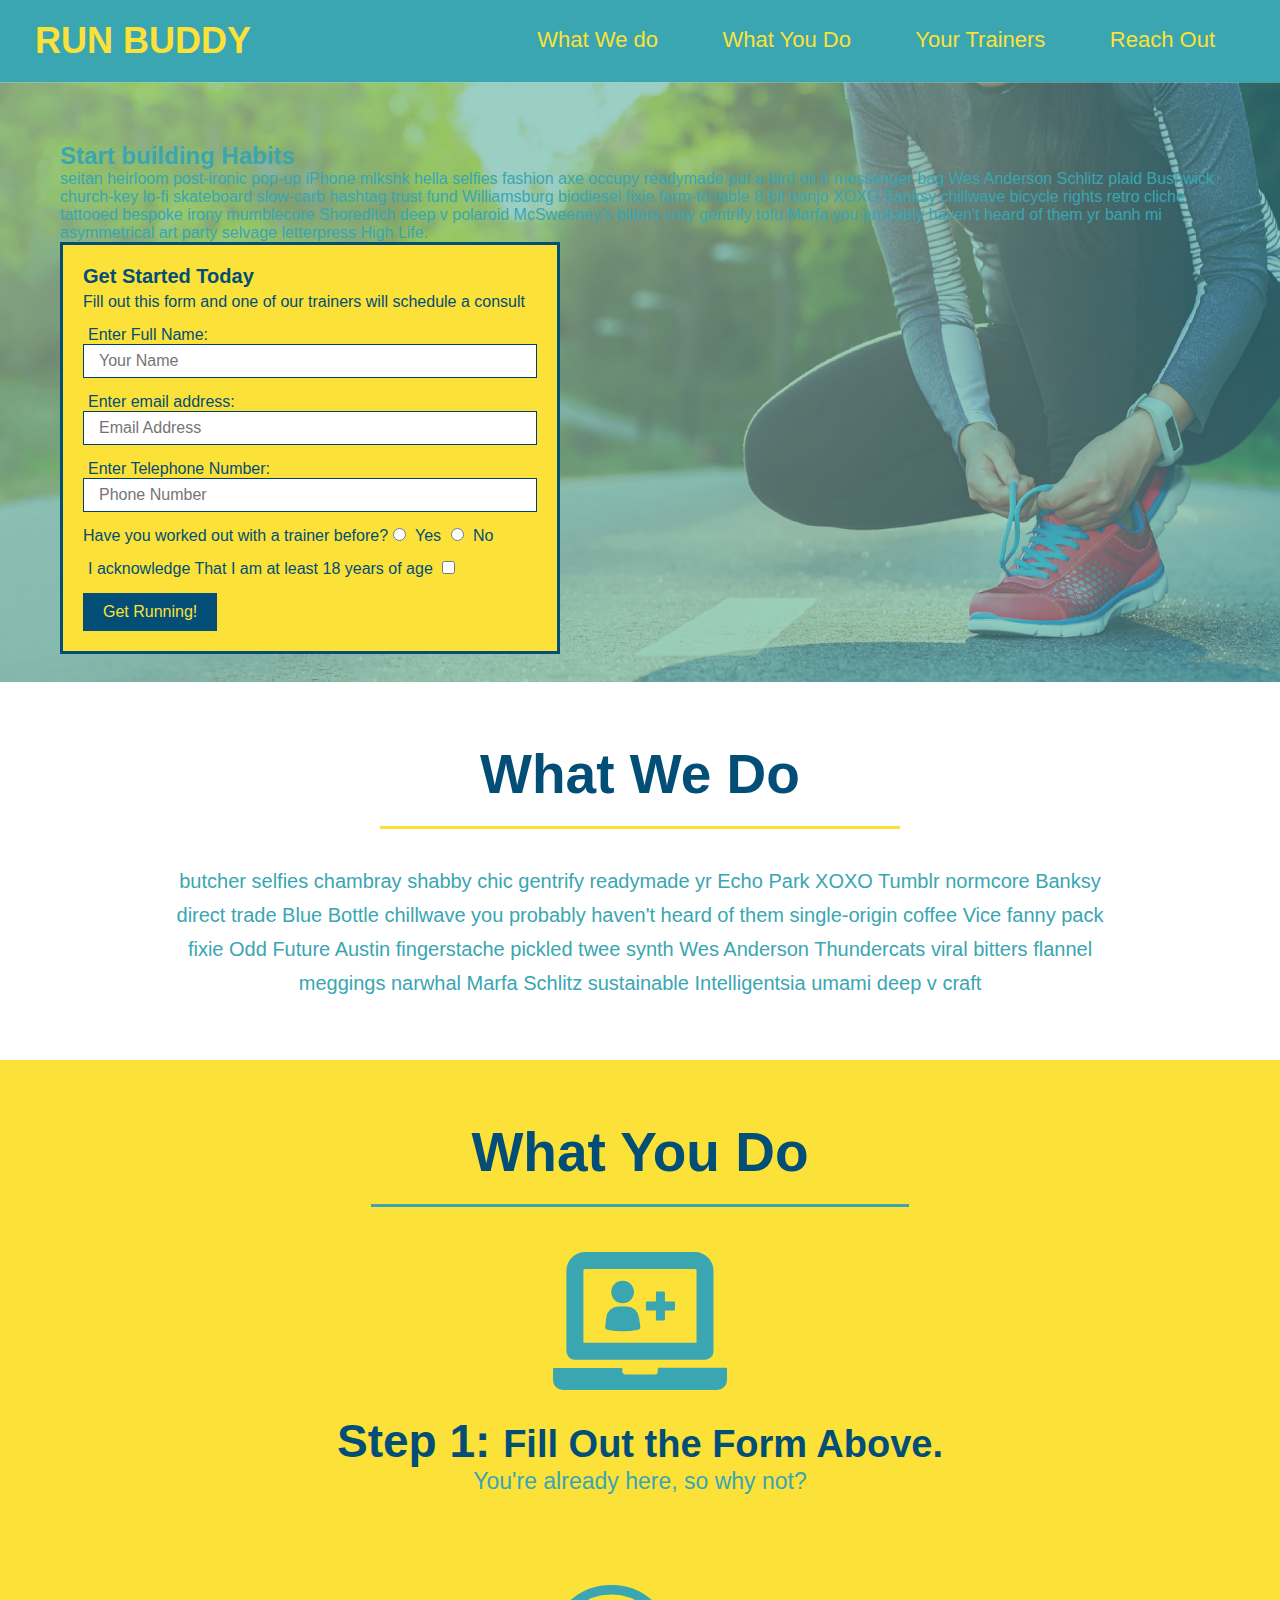
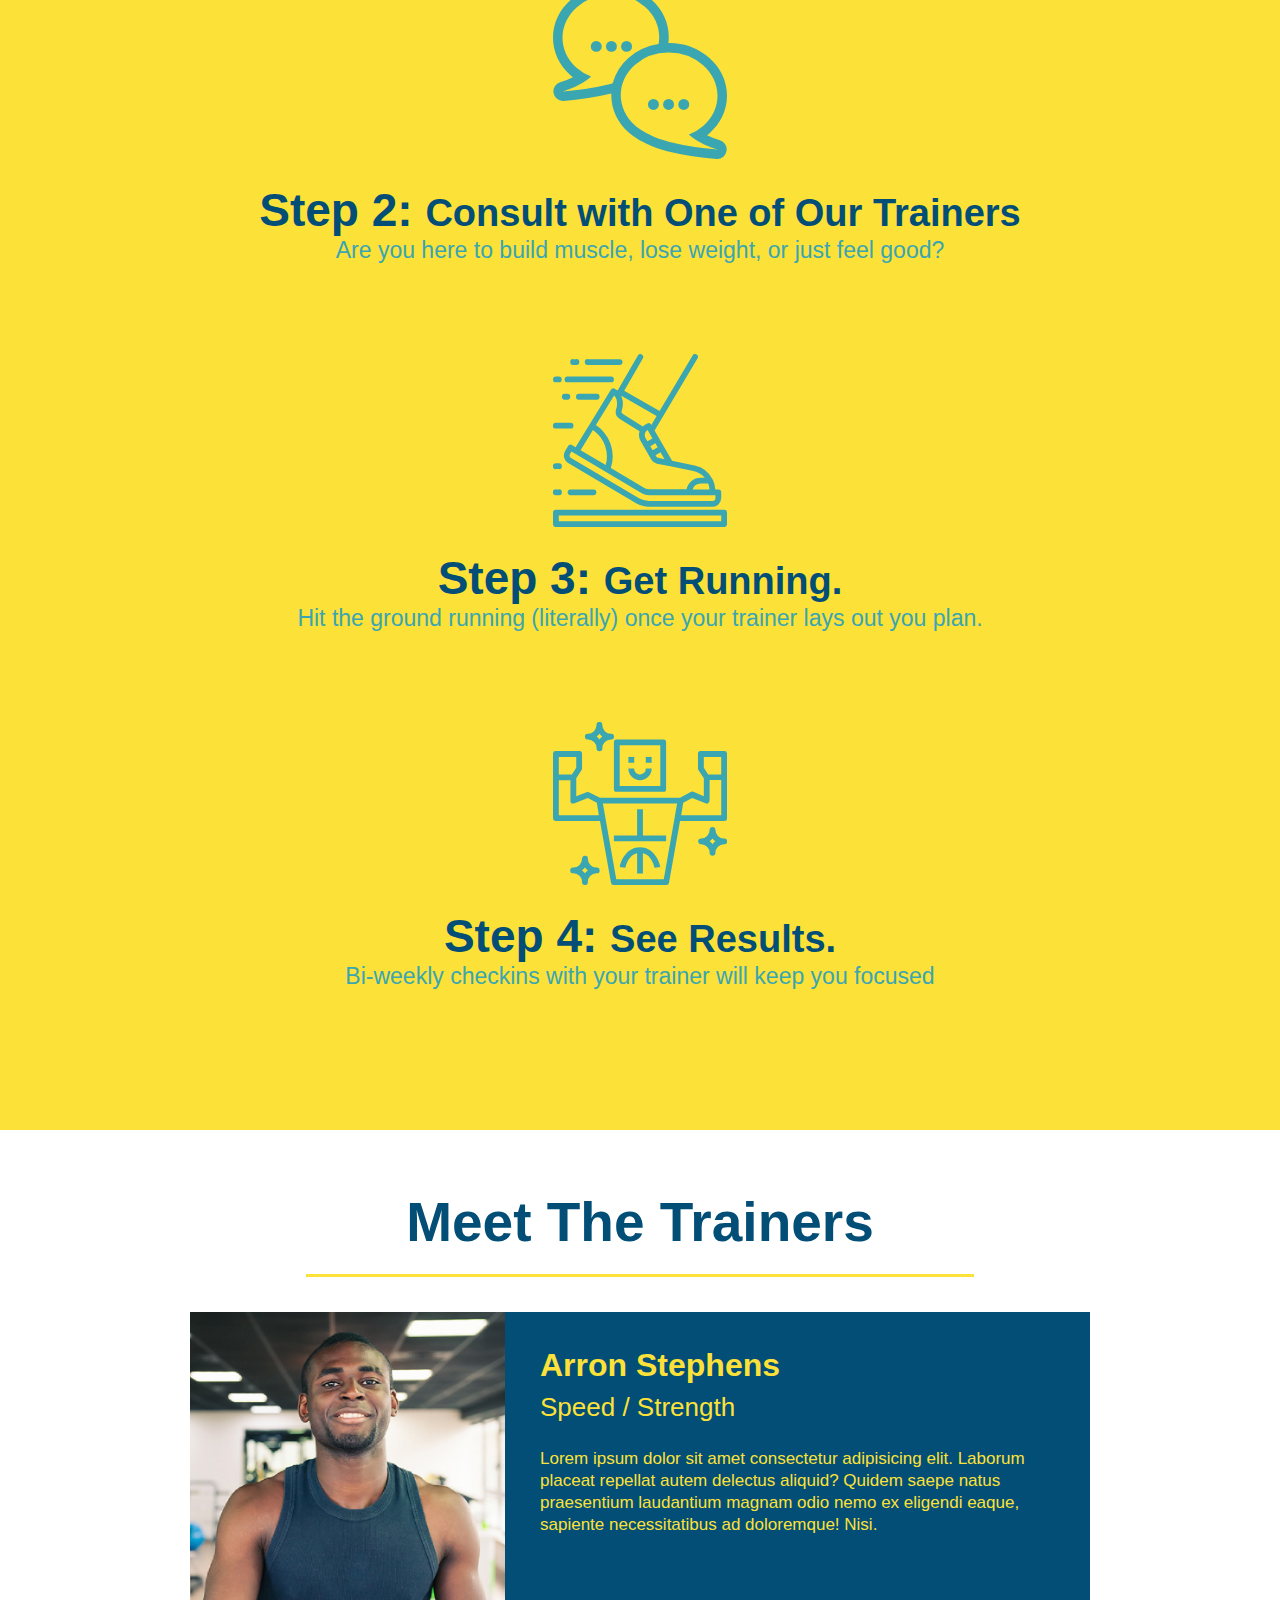
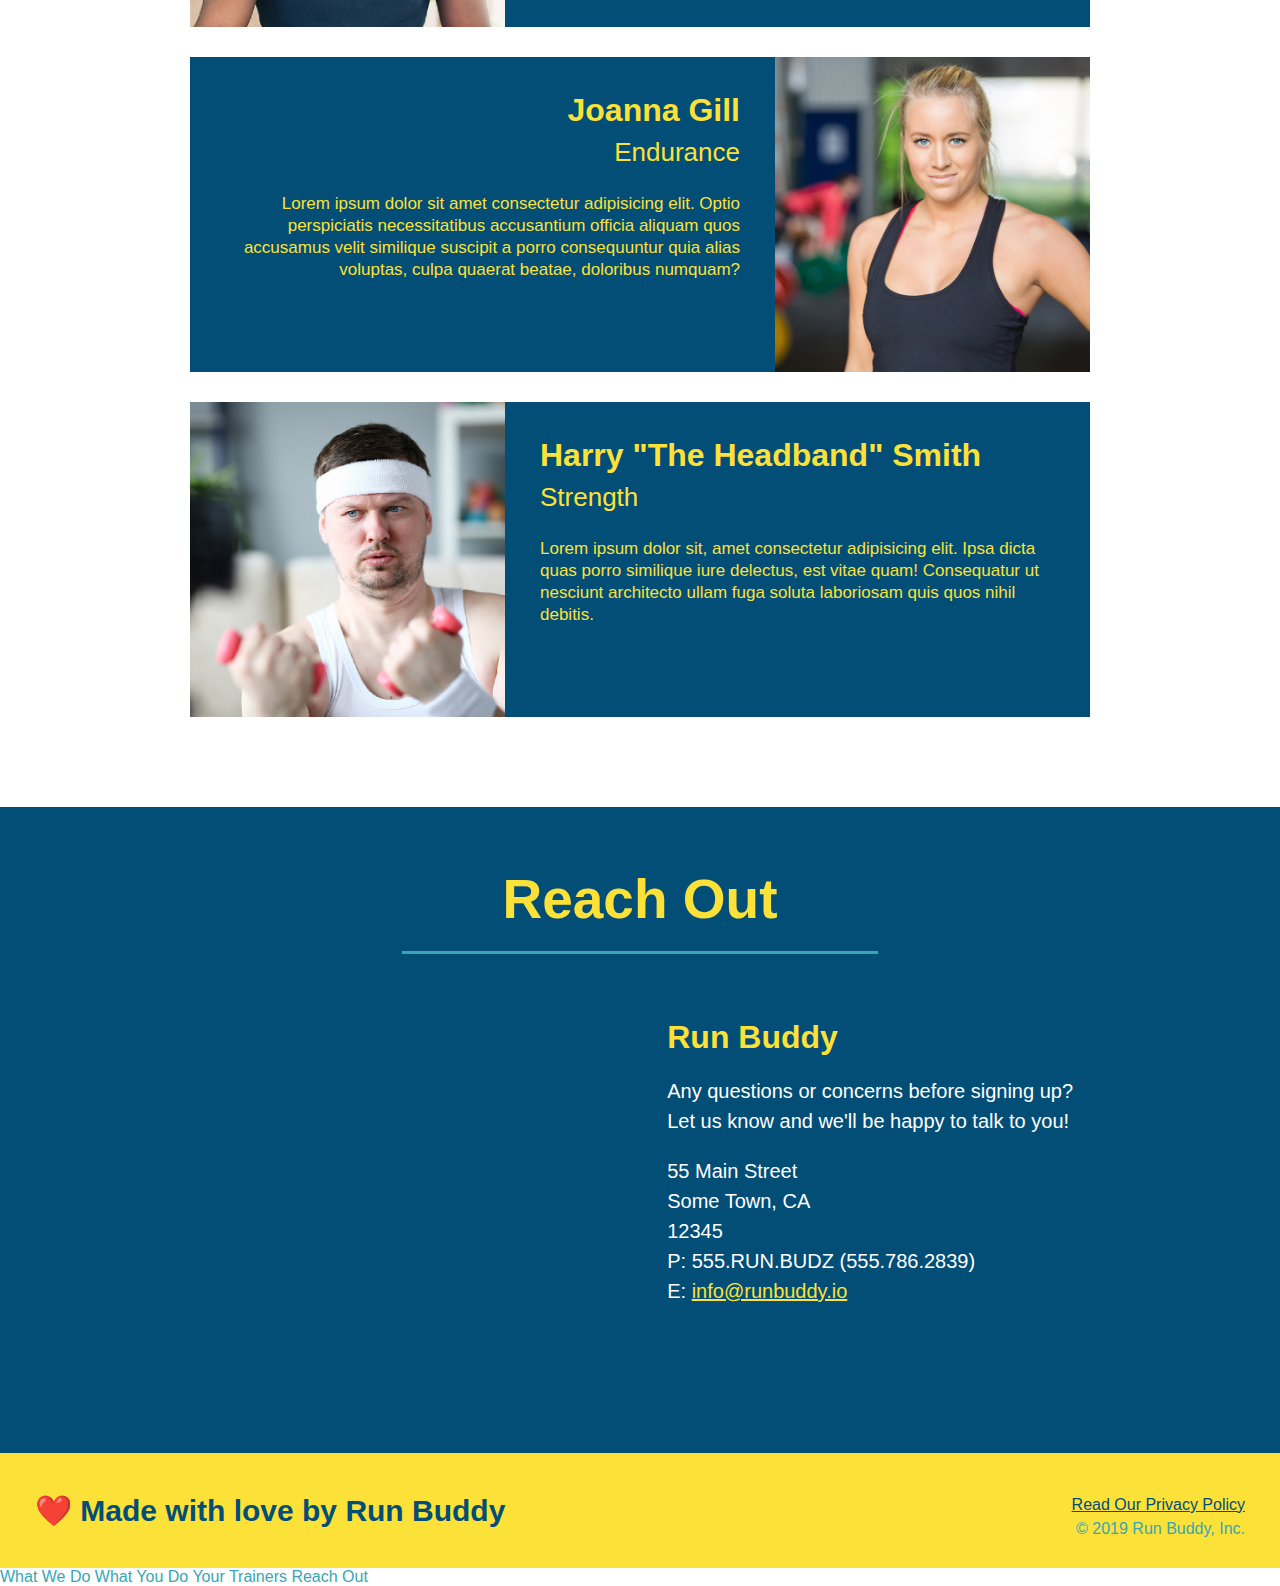
==== index.html @ e0553938 "un-commented html" ====
<!DOCTYPE html>
<html lang="en">

<head>
    <meta charset="UTF-8">
    <meta http-equiv="X-UA-Compatible" content="IE=edge">
    <meta name="viewport" content="width=device-width, initial-scale=1.0">
    <title>Run- Buddy</title>
    <link rel="stylesheet" href="assets/css/style.css">
</head>

<body>
    <!-- Navigation -->
    <header>
        <h1>
            <a href="/">RUN BUDDY</a>
        </h1>
        <nav>
            <ul>
                <li>
                    <a href="#what-we-do">What We do</a>
                </li>
                <li>
                    <a href="#what-you-do">What You Do</a>
                </li>
                <li>
                    <a href="#your-trainers">Your Trainers</a>
                </li>
                <li>
                    <a href="#reach-out">Reach Out</a>
                </li>
            </ul>
        </nav>
    </header>

    <!-- hero/jumbotron -->
    <section class="hero">
        <div class="hero-cta">
            <h2>Start building Habits</h2>
            <p>seitan heirloom post-ironic pop-up iPhone mlkshk hella selfies fashion axe occupy readymade put a bird on
                it messenger bag Wes Anderson Schlitz plaid Bushwick church-key lo-fi skateboard slow-carb hashtag trust
                fund Williamsburg biodiesel fixie farm-to-table 8-bit banjo XOXO Banksy chillwave bicycle rights retro
                cliche tattooed bespoke irony mumblecore Shoreditch deep v polaroid McSweeney's bitters cray gentrify
                tofu Marfa you probably haven't heard of them yr banh mi asymmetrical art party selvage letterpress High
                Life.</p>
        </div>
        <div class="hero-form">
            <h3>Get Started Today</h3>
            <p>Fill out this form and one of our trainers will schedule a consult</p>
            <form>
                <label for="name">Enter Full Name:</label>
                <input type="text" placeholder="Your Name" name="name" id="name" class="form-input" />
                <label for="email">Enter email address:</label>
                <input type="email" placeholder="Email Address" name="email" id="email" class="form-input" />
                <label for="phone">Enter Telephone Number:</label>
                <input type="tel" placeholder="Phone Number" name="phone" id="phone" class="form-input" />
                <p>
                    Have you worked out with a trainer before?
                    <input type="radio" name="trainer-confirm" id="trainer-yes" />
                    <label for="trainer-yes">Yes</label>
                    <input type="radio" name="trainer-confirm" id="trainer-no" />
                    <label for="trainer-no">No</label>
                </p>
                <p>
                    <label for="checkbox">
                        I acknowledge That I am at least 18 years of age
                    </label>
                    <input type="checkbox" name="age-confirm" id="checkbox">
                </p>
                <button type="submit">
                    Get Running!
                </button>
            </form>
        </div>
    </section>

    <!-- "what we do" section -->
    <section id="what-we-do" class="intro">
        <h2 class="section-title primary-border">What We Do</h2>
        <p>
            butcher selfies chambray shabby chic gentrify readymade yr Echo Park XOXO Tumblr normcore Banksy direct
            trade Blue Bottle chillwave you probably haven't heard of them single-origin coffee Vice fanny pack fixie
            Odd Future Austin fingerstache pickled twee synth Wes Anderson Thundercats viral bitters flannel meggings
            narwhal Marfa Schlitz sustainable Intelligentsia umami deep v craft
        </p>
    </section>

    <!-- "what you do" section -->
    <section id="what-you-do" class="steps">
        <h2 class="section-title secondary-border">What You Do</h2>

        <div>
            <img src="./assets/images/step-1.svg" alt="">
            <h3>Step 1: <span>Fill Out the Form Above.</span></h3>
            <p>You're already here, so why not?</p>
        </div>

        <div>
            <img src="./assets/images/step-2.svg" alt="">
            <h3>Step 2: <span>Consult with One of Our Trainers</span></h3>
            <p>Are you here to build muscle, lose weight, or just feel good?</p>
        </div>

        <div>
            <img src="./assets/images/step-3.svg" alt="">
            <h3>Step 3: <span>Get Running.</span></h3>
            <p>Hit the ground running (literally) once your trainer lays out you plan.</p>
        </div>

        <div>
            <img src="./assets/images/step-4.svg" alt="">
            <h3>Step 4: <span>See Results.</span></h3>
            <p>Bi-weekly checkins with your trainer will keep you focused</p>
        </div>
    </section>

    <!-- "meet the trainers" section -->
    <section id="your-trainers" class="trainers">
        <h2 class="section-title primary-border">Meet The Trainers</h2>
        <article class="trainer">
            <img src="./assets/images/trainer-1.jpg" alt="Arron Stephens in his workout clothes, ready to pump iron">
            <div class="trainer-bio text-left">
                <h3>Arron Stephens</h3>
                <h4>Speed / Strength</h4>
                <p>
                    Lorem ipsum dolor sit amet consectetur adipisicing elit. Laborum placeat repellat autem delectus
                    aliquid? Quidem saepe natus praesentium laudantium magnam odio nemo ex eligendi eaque, sapiente
                    necessitatibus ad doloremque! Nisi.
                </p>
            </div>
        </article>
        <article class="trainer">
            <div class="trainer-bio text-right">
                <h3>Joanna Gill</h3>
                <h4>Endurance</h4>
                <p>
                    Lorem ipsum dolor sit amet consectetur adipisicing elit. Optio perspiciatis necessitatibus
                    accusantium officia aliquam quos accusamus velit similique suscipit a porro consequuntur quia alias
                    voluptas, culpa quaerat beatae, doloribus numquam?
                </p>
            </div>
            <img src="./assets/images/trainer-2.jpg" alt="Joanna Gill colling off after a workout">
        </article>
        <article class="trainer">
            <img src="./assets/images/trainer-3.jpg"
                alt="Harry Smith wearing a headband and lifting comically small pink weights">
            <div class="trainer-bio text-left">
                <h3>Harry "The Headband" Smith</h3>
                <h4>Strength</h4>
                <p>
                    Lorem ipsum dolor sit, amet consectetur adipisicing elit. Ipsa dicta quas porro similique iure
                    delectus, est vitae quam! Consequatur ut nesciunt architecto ullam fuga soluta laboriosam quis quos
                    nihil debitis.
                </p>
            </div>
        </article>
    </section>

    <!-- reach out section -->
    <section id="reach-out" class="contact">
        <h2 class="section-title secondary-border">Reach Out</h2>
        <div class="contact-info">
            <iframe
                src="https://www.google.com/maps/embed?pb=!1m18!1m12!1m3!1d2830.2667478411367!2d-93.1420698!3d44.8161301!2m3!1f0!2f0!3f0!3m2!1i1024!2i768!4f13.1!3m3!1m2!1s0x87f62d8345090153%3A0xa0a841776ff1f8b5!2s3893%20Danbury%20Trail%2C%20Eagan%2C%20MN%2055123!5e0!3m2!1sen!2sus!4v1651445543857!5m2!1sen!2sus"
                width="400" height="400" style="border:0;" allowfullscreen="" loading="lazy"
                referrerpolicy="no-referrer-when-downgrade"></iframe>
            <div>
                <h3>Run Buddy</h3>
                <p>
                    Any questions or concerns before signing up?
                    <br>
                    Let us know and we'll be happy to talk to you!
                </p>
                <address>
                    55 Main Street <br>
                    Some Town, CA <br>
                    12345 <br>
                    P: 555.RUN.BUDZ (555.786.2839) <br>
                    E: <a href="mailto:info@runbuddy.io">info@runbuddy.io</a>
                </address>
            </div>
        </div>
    </section>

    <!-- footer section -->
    <footer>
        <h2>❤️ Made with love by Run Buddy</h2>
        <div>
            <a href="./privacy-policy.html">Read Our Privacy Policy</a><br />
            &copy; 2019 Run Buddy, Inc.
        </div>
    </footer>
    What We Do What You Do Your Trainers Reach Out
</body>

</html>
---- assets/css/style.css ----
* {
    margin: 0;
    padding: 0;
    box-sizing: border-box;
}

body {
    font-family: Helvetica, Arial, sans-serif;
    color: #39a6b2;
}

header {
    padding: 20px 35px;
    background-color: #39a6b2;
}

header h1 {
    font-weight: bold;
    font-size: 36px;
    color: #fce138;
    margin: 0;
    display: inline;
}

header a {
    text-decoration: none;
    color: #fce138;
}

header nav {
    float: right;
    margin: 7px 0;
}

header nav ul li {
    display: inline;
}

header nav ul li a {
    margin: 0px 30px;
    font-weight: lighter;
    font-size: 22px;
}

footer {
    background: #fce138;
    width: 100%;
    padding: 40px 35px;
}

footer h2 {
    display: inline;
    color: #024e76;
    font-size: 30px;
    margin: 0;
}

footer div {
    float: right;
    line-height: 1.5;
    text-align: right;
}

footer a {
    color: #024e76;
}

section {
    padding: 60px;
}

.hero {
    background-image: url("../images/hero-bg.jpg");
    height: 600px;
    background-size: cover;
    background-position: center;
}

.hero-form {
    color: #024e76;
    background-color: #fce138;
    padding: 20px;
    width: 500px;
    border: solid 3px #024e76;
    position: absolute;
    float: right;
}

.hero-form h3 {
    font-size: 20px;
    margin: 0;
}

.hero-form p {
    margin: 5px 0 15px 0;
}

.form-input {
    border: 1px solid #023e76;
    display: block;
    padding: 7px 15px;
    font-size: 16px;
    color: #024e76;
    width: 100%;
    margin-bottom: 15px;
}

.hero-form label {
    margin: 0 5px;
}

.hero-form button {
    color: #fce138;
    background: #024e76;
    border: none;
    padding: 10px 20px;
    font-size: 16px;
}

.intro {
    text-align: center;
}

.intro h2 {
    font-size: 55px;
    color: #024e76;
    margin-bottom: 35px;
    padding: 0 100px 20px 100px;
    border-bottom: 3px solid #fce138;
    display: inline-block;
}

.intro p {
    line-height: 1.7;
    color: #39a6b2;
    width: 80%;
    font-size: 20px;
    margin: 0 auto;
}

.section-title {
    font-size: 55px;
    color: #024e76;
    margin-bottom: 35px;
    padding: 0 100px 20px 100px;
    display: inline-block;
    border-bottom: 3px solid;
}

.primary-border {
    border-color: #fce138;
}

.secondary-border {
    border-color: #39a6b2;
}

.steps {
    text-align: center;
    background: #fce138;
}

.steps div {
    margin-bottom: 80px;
}

.steps img {
    width: 15%;
    margin: 10px 0;
}

.steps h3 {
    color: #024e76;
    font-size: 46px;
    margin-top: 10px;
}

.steps p {
    color: #39a6b2;
    font-size: 23px;
}

.steps span {
    font-size: 38px;
}

.trainers {
    text-align: center;
}

.trainer {
    width: 900px;
    margin: 0 auto 30px auto;
    background: #024e76;
    color: #fce138;
    overflow: auto;
}

.trainer img {
    width: 35%;
    float: left;
}

.trainer-bio {
    padding: 35px;
    float: left;
    width: 65%;
}

.trainer-bio h3 {
    font-size: 32px;
    margin-bottom: 8px;
}

.trainer-bio h4 {
    font-weight: lighter;
    font-size: 26px;
    margin-bottom: 25px;
}

.trainer p {
    font-size: 17px;
    line-height: 1.3;
}

.text-left {
    text-align: left;
}

.text-right {
    text-align: right;
}

.contact {
    text-align: center;
    background: #024e76;
}

.contact h2 {
    color: #fce138;
}

.contact-info iframe {
    width: 400px;
    height: 400px;
}

.contact-info div {
    width: 410px;
    display: inline-block;
    vertical-align: top;
    text-align: left;
    margin: 30px 0 0 60px;
    color: white;
}

.contact-info h3 {
    color: #fce138;
    font-size: 32px;
}

.contact-info p,
.contact-info address {
    margin: 20px 0;
    line-height: 1.5;
    font-size: 20px;
    font-style: normal;
}

.contact-info a {
    color: #fce138;
}
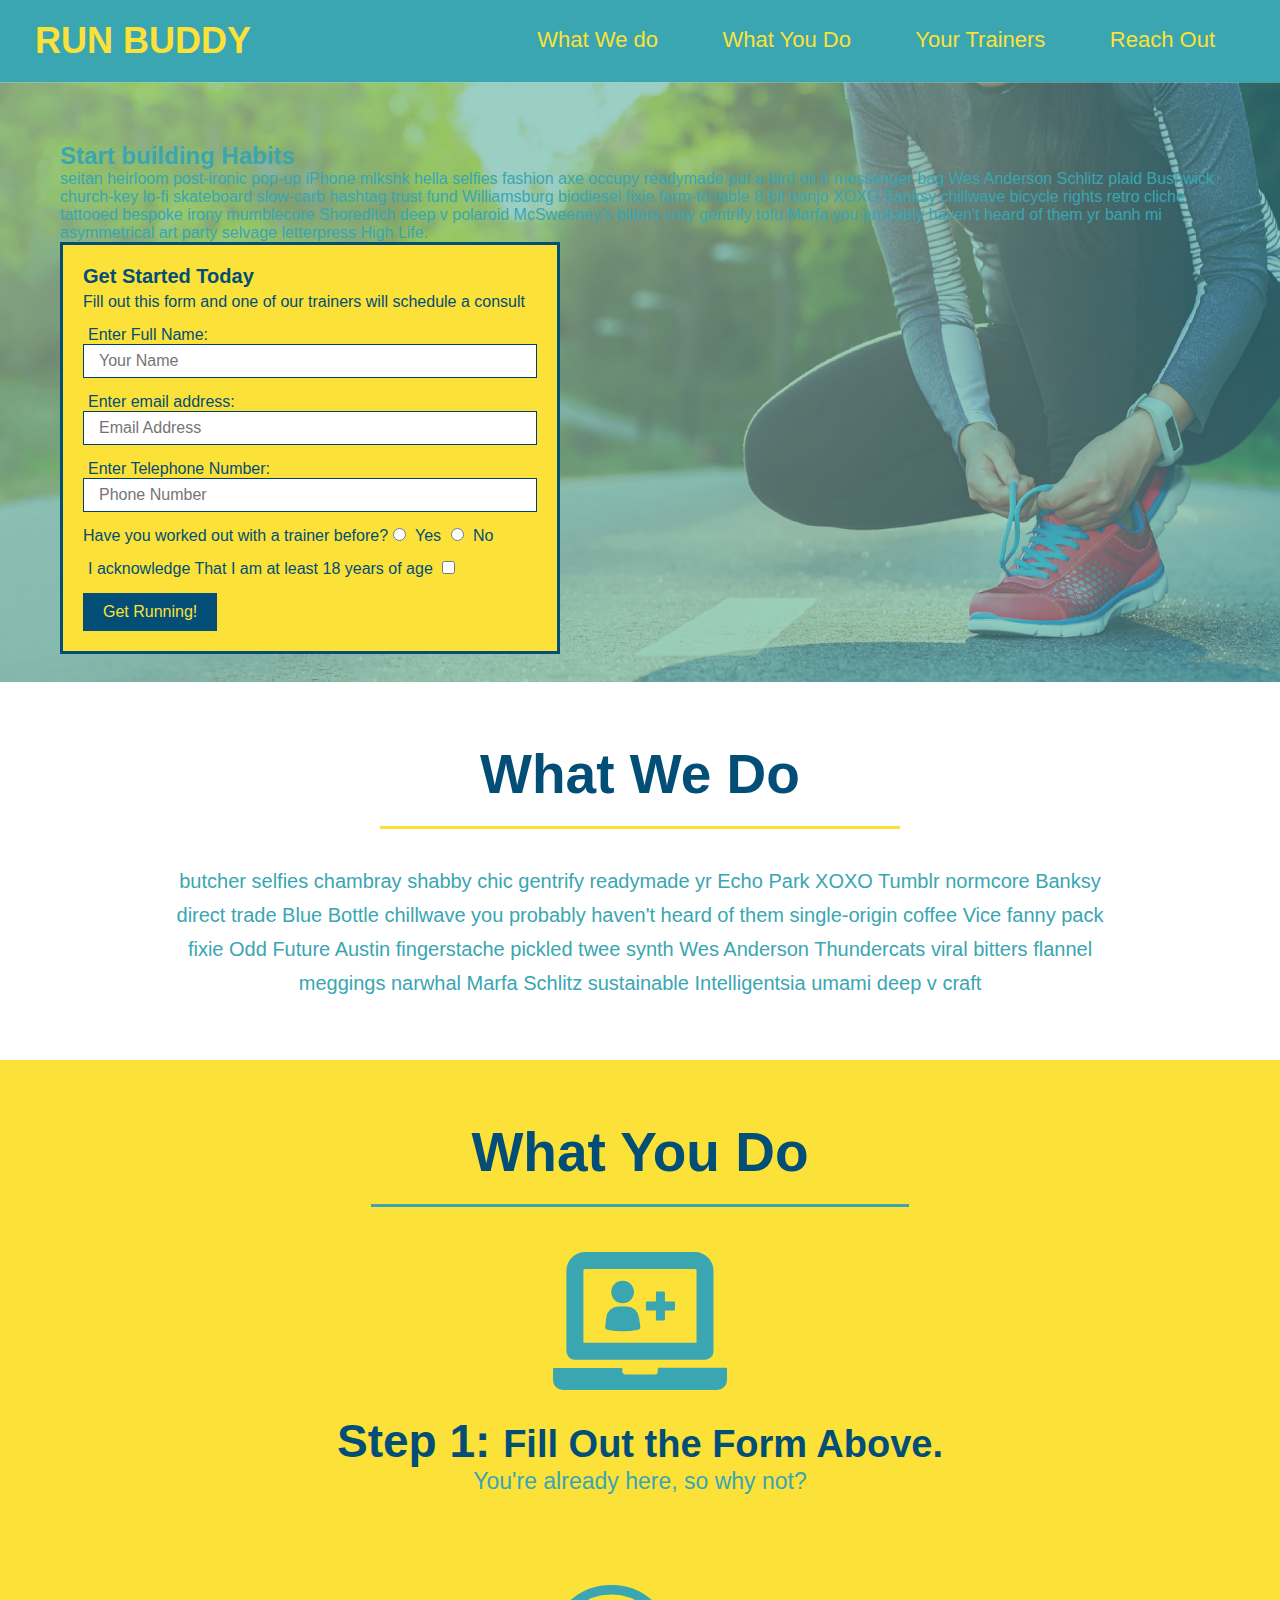
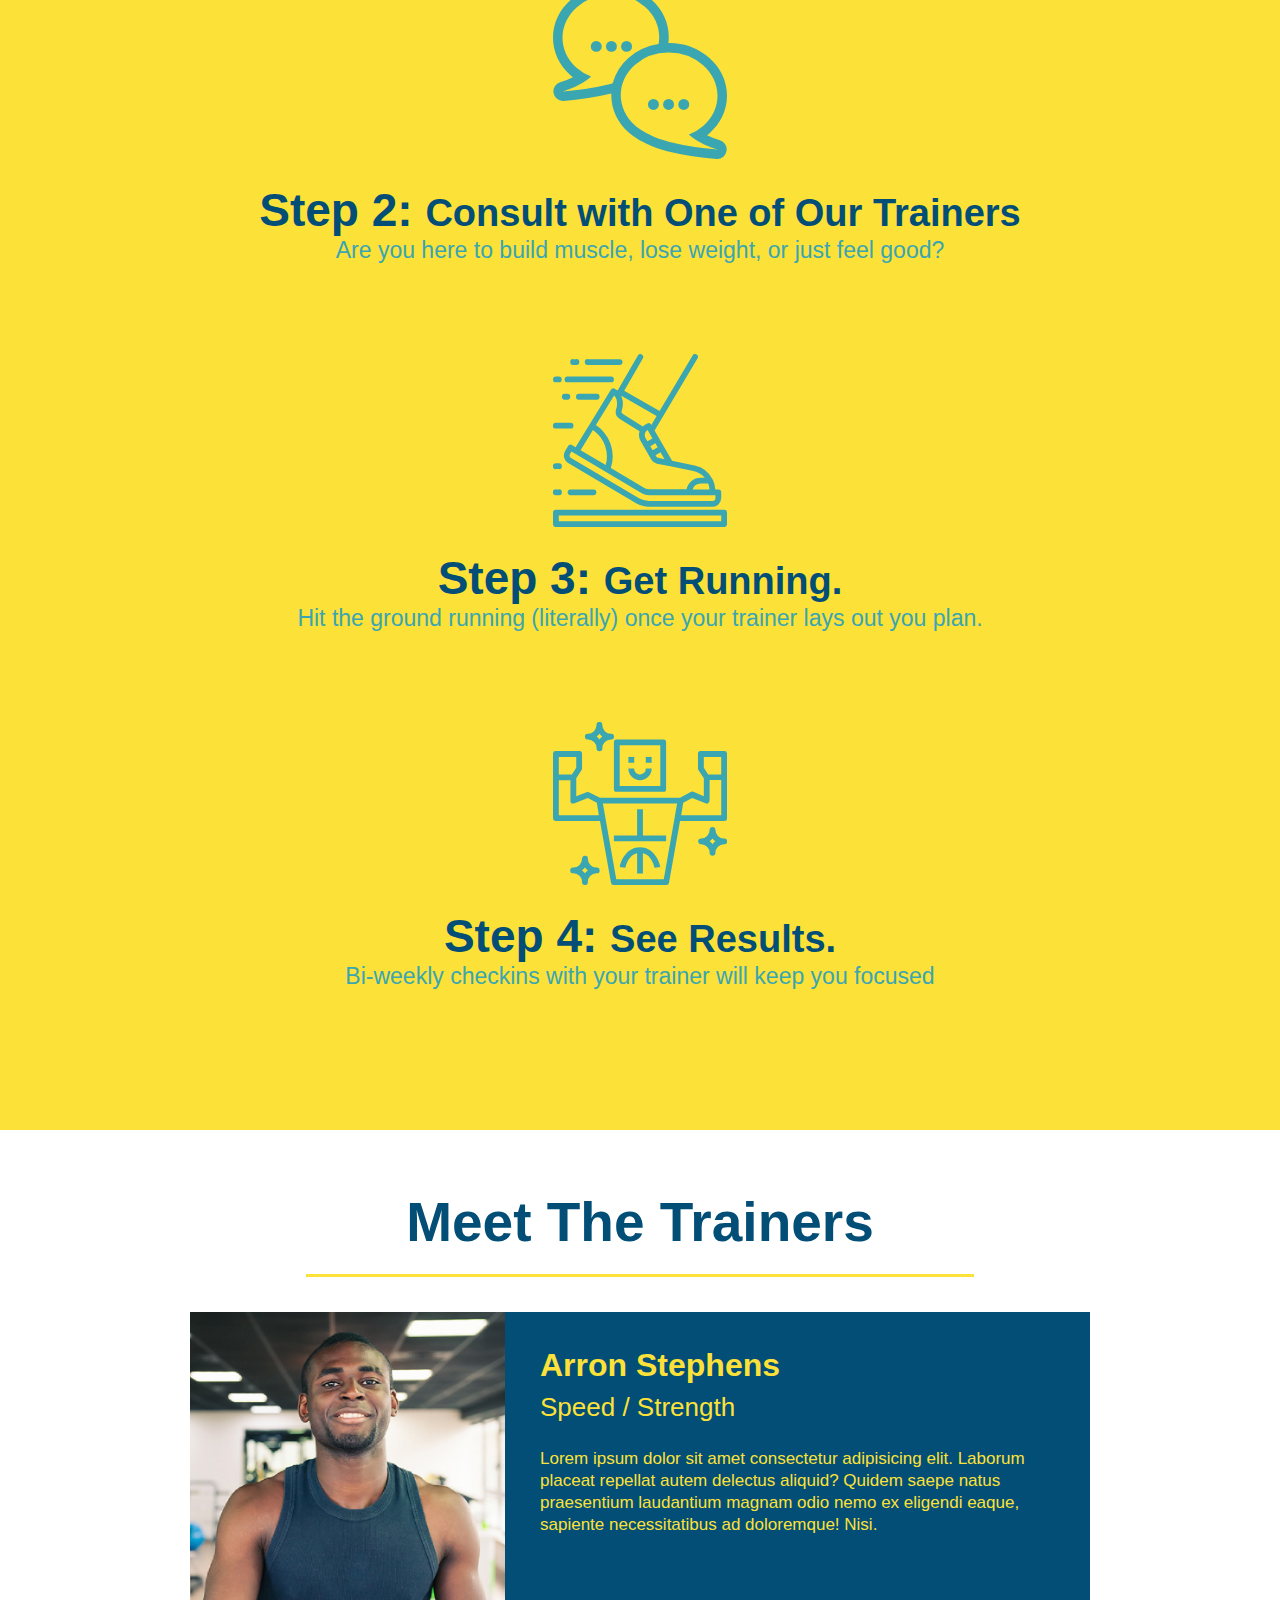
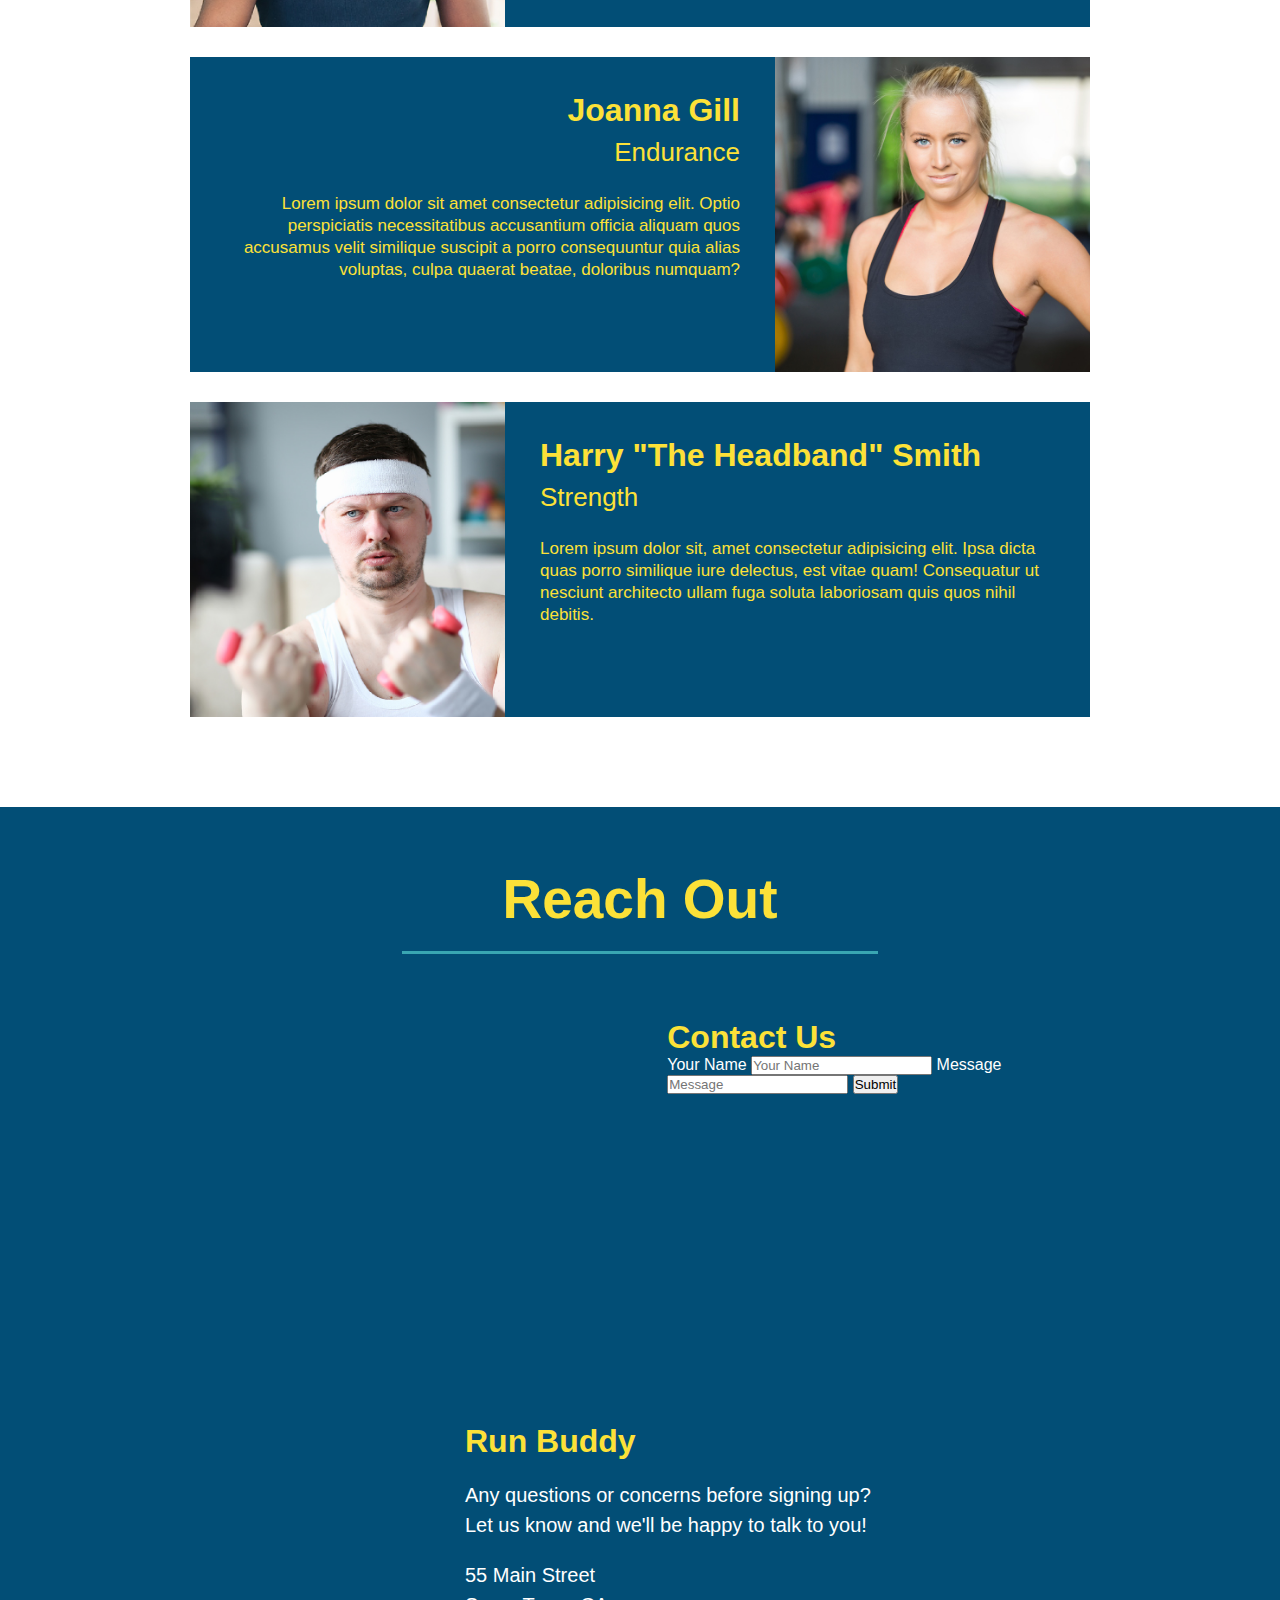
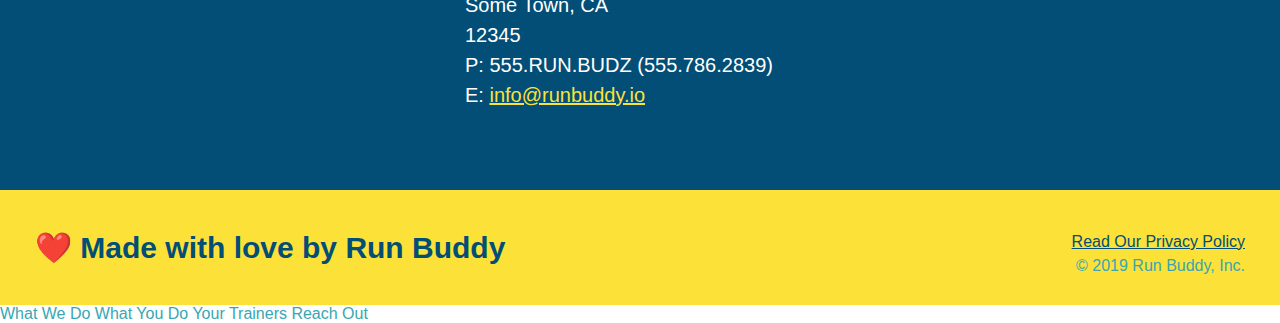
==== commit 98178cd1: "add contact form" ====
--- a/index.html
+++ b/index.html
@@ -164,6 +164,18 @@
                 src="https://www.google.com/maps/embed?pb=!1m18!1m12!1m3!1d2830.2667478411367!2d-93.1420698!3d44.8161301!2m3!1f0!2f0!3f0!3m2!1i1024!2i768!4f13.1!3m3!1m2!1s0x87f62d8345090153%3A0xa0a841776ff1f8b5!2s3893%20Danbury%20Trail%2C%20Eagan%2C%20MN%2055123!5e0!3m2!1sen!2sus!4v1651445543857!5m2!1sen!2sus"
                 width="400" height="400" style="border:0;" allowfullscreen="" loading="lazy"
                 referrerpolicy="no-referrer-when-downgrade"></iframe>
+            <div class="contact-form">
+                <h3>Contact Us</h3>
+                <form>
+                    <label for="contact0-name">Your Name</label>
+                    <input type="text" id="contact-name" placeholder="Your Name">
+
+                    <label for="contact-message">Message</label>
+                    <input type="text" id="contact-message" placeholder="Message">
+
+                    <button type="submit">Submit</button>
+                </form>
+            </div>
             <div>
                 <h3>Run Buddy</h3>
                 <p>
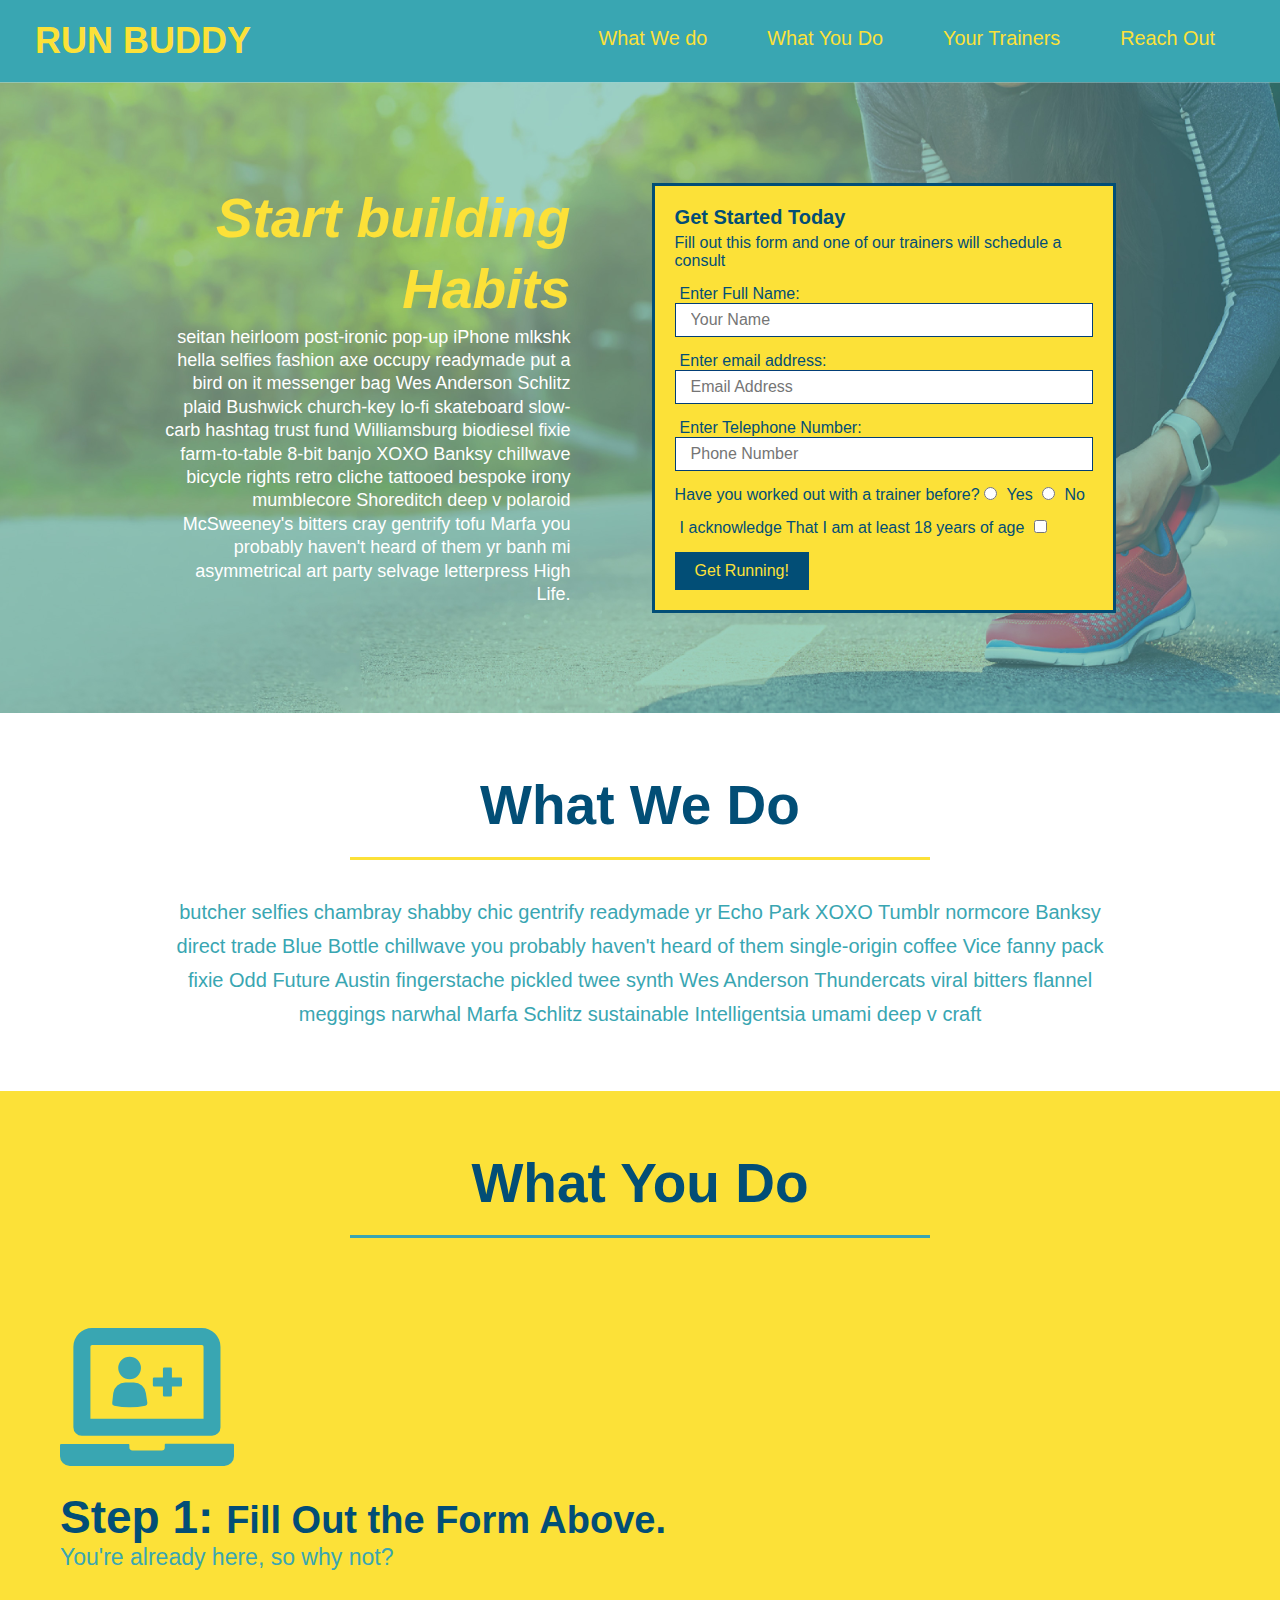
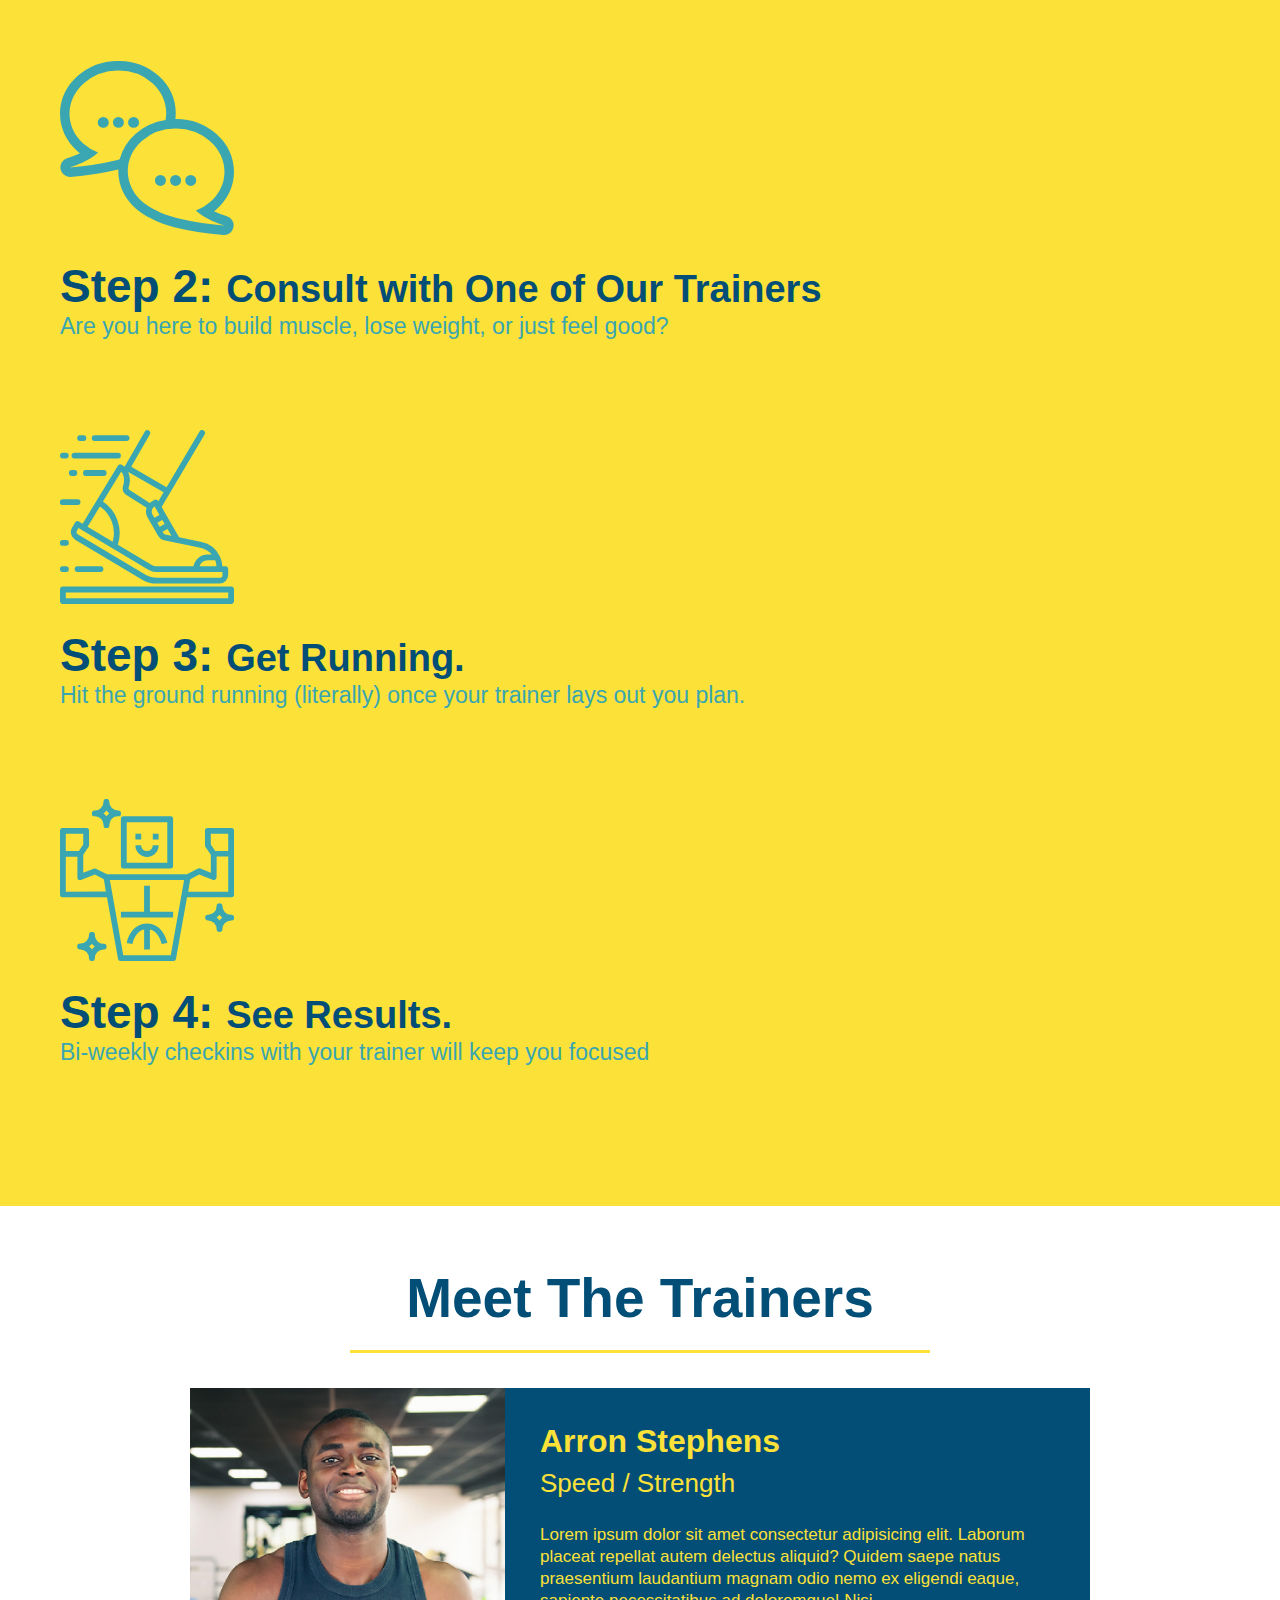
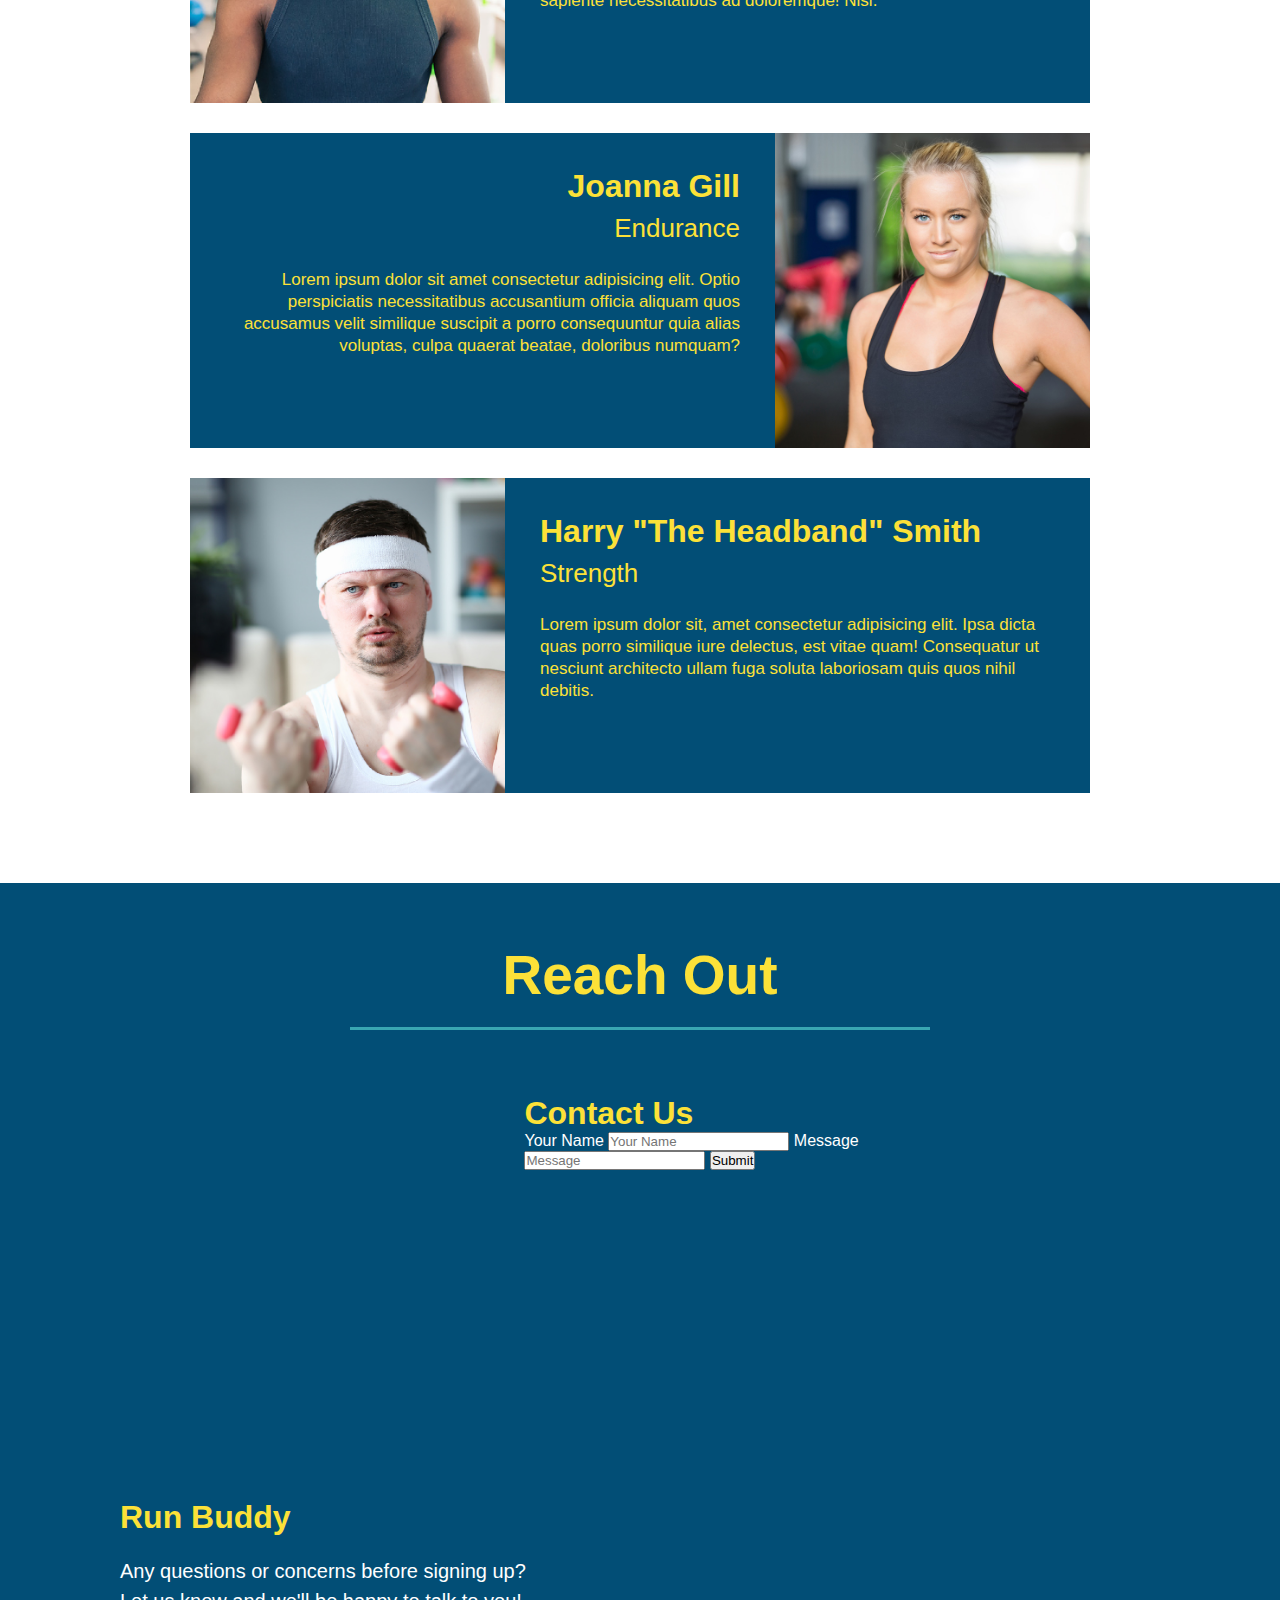
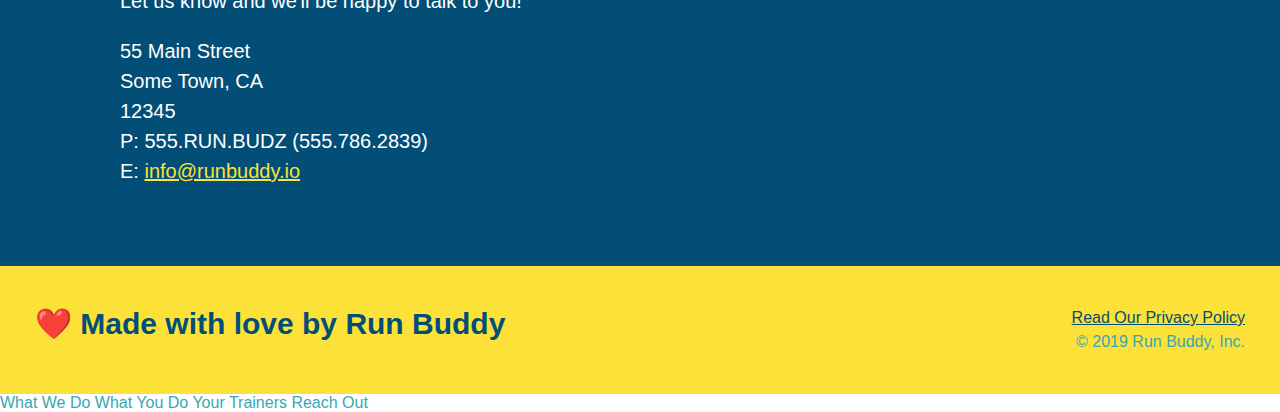
==== commit 266cd132: "added flex to section-title" ====
--- a/index.html
+++ b/index.html
@@ -76,19 +76,26 @@
 
     <!-- "what we do" section -->
     <section id="what-we-do" class="intro">
-        <h2 class="section-title primary-border">What We Do</h2>
-        <p>
-            butcher selfies chambray shabby chic gentrify readymade yr Echo Park XOXO Tumblr normcore Banksy direct
-            trade Blue Bottle chillwave you probably haven't heard of them single-origin coffee Vice fanny pack fixie
-            Odd Future Austin fingerstache pickled twee synth Wes Anderson Thundercats viral bitters flannel meggings
-            narwhal Marfa Schlitz sustainable Intelligentsia umami deep v craft
-        </p>
+        <div class="flex-row">
+            <h2 class="section-title primary-border">What We Do</h2>
+        </div>
+        <div class="flex-row">
+            <p>
+                butcher selfies chambray shabby chic gentrify readymade yr Echo Park XOXO Tumblr normcore Banksy direct
+                trade Blue Bottle chillwave you probably haven't heard of them single-origin coffee Vice fanny pack
+                fixie
+                Odd Future Austin fingerstache pickled twee synth Wes Anderson Thundercats viral bitters flannel
+                meggings
+                narwhal Marfa Schlitz sustainable Intelligentsia umami deep v craft
+            </p>
+        </div>
     </section>
 
     <!-- "what you do" section -->
     <section id="what-you-do" class="steps">
-        <h2 class="section-title secondary-border">What You Do</h2>
-
+        <div class="felx-row">
+            <h2 class="section-title secondary-border">What You Do</h2>
+        </div>
         <div>
             <img src="./assets/images/step-1.svg" alt="">
             <h3>Step 1: <span>Fill Out the Form Above.</span></h3>
@@ -116,7 +123,9 @@
 
     <!-- "meet the trainers" section -->
     <section id="your-trainers" class="trainers">
-        <h2 class="section-title primary-border">Meet The Trainers</h2>
+        <div class="flex-row">
+            <h2 class="section-title primary-border">Meet The Trainers</h2>
+        </div>
         <article class="trainer">
             <img src="./assets/images/trainer-1.jpg" alt="Arron Stephens in his workout clothes, ready to pump iron">
             <div class="trainer-bio text-left">
@@ -158,7 +167,9 @@
 
     <!-- reach out section -->
     <section id="reach-out" class="contact">
-        <h2 class="section-title secondary-border">Reach Out</h2>
+        <div class="flex-row">
+            <h2 class="section-title secondary-border">Reach Out</h2>
+        </div>
         <div class="contact-info">
             <iframe
                 src="https://www.google.com/maps/embed?pb=!1m18!1m12!1m3!1d2830.2667478411367!2d-93.1420698!3d44.8161301!2m3!1f0!2f0!3f0!3m2!1i1024!2i768!4f13.1!3m3!1m2!1s0x87f62d8345090153%3A0xa0a841776ff1f8b5!2s3893%20Danbury%20Trail%2C%20Eagan%2C%20MN%2055123!5e0!3m2!1sen!2sus!4v1651445543857!5m2!1sen!2sus"
--- a/assets/css/style.css
+++ b/assets/css/style.css
@@ -12,6 +12,9 @@
 header {
     padding: 20px 35px;
     background-color: #39a6b2;
+    display: flex;
+    justify-content: space-between;
+    flex-wrap: wrap;
 }
 
 header h1 {
@@ -20,6 +23,10 @@
     color: #fce138;
     margin: 0;
     display: inline;
+    font-weight: bold;
+    margin: 0;
+    font-size: 36px;
+    color: #fce138;
 }
 
 header a {
@@ -28,35 +35,39 @@
 }
 
 header nav {
-    float: right;
     margin: 7px 0;
 }
 
-header nav ul li {
-    display: inline;
+header nav ul {
+    display: flex;
+    flex-wrap: wrap;
+    justify-content: space-between;
+    align-items: center;
+    list-style: none;
 }
 
 header nav ul li a {
     margin: 0px 30px;
     font-weight: lighter;
-    font-size: 22px;
+    font-size: 1.55vw;
 }
 
 footer {
     background: #fce138;
     width: 100%;
     padding: 40px 35px;
+    display: flex;
+    justify-content: space-between;
+    flex-wrap: wrap;
 }
 
 footer h2 {
-    display: inline;
     color: #024e76;
     font-size: 30px;
     margin: 0;
 }
 
 footer div {
-    float: right;
     line-height: 1.5;
     text-align: right;
 }
@@ -71,19 +82,36 @@
 
 .hero {
     background-image: url("../images/hero-bg.jpg");
-    height: 600px;
     background-size: cover;
     background-position: center;
+    display: flex;
+    justify-content: center;
+    flex-wrap: wrap;
+}
+
+.hero-cta {
+    width: 35%;
+    text-align: right;
+    margin: 3.5%;
+    color: #fff;
+    font-size: 18px;
+    line-height: 1.3;
+}
+
+.hero-cta h2 {
+    font-style: italic;
+    font-size: 55px;
+    color: #fce138;
 }
 
 .hero-form {
     color: #024e76;
     background-color: #fce138;
     padding: 20px;
-    width: 500px;
     border: solid 3px #024e76;
-    position: absolute;
     float: right;
+    width: 40%;
+    margin: 3.5%;
 }
 
 .hero-form h3 {
@@ -115,10 +143,6 @@
     border: none;
     padding: 10px 20px;
     font-size: 16px;
-}
-
-.intro {
-    text-align: center;
 }
 
 .intro h2 {
@@ -136,15 +160,17 @@
     width: 80%;
     font-size: 20px;
     margin: 0 auto;
+    text-align: center;
 }
 
 .section-title {
     font-size: 55px;
     color: #024e76;
-    margin-bottom: 35px;
-    padding: 0 100px 20px 100px;
-    display: inline-block;
     border-bottom: 3px solid;
+    padding-bottom: 20px;
+    text-align: center;
+    margin: 0 auto 35px auto;
+    width: 50%;
 }
 
 .primary-border {
@@ -156,7 +182,6 @@
 }
 
 .steps {
-    text-align: center;
     background: #fce138;
 }
 
@@ -184,9 +209,7 @@
     font-size: 38px;
 }
 
-.trainers {
-    text-align: center;
-}
+.trainers {}
 
 .trainer {
     width: 900px;
@@ -232,7 +255,6 @@
 }
 
 .contact {
-    text-align: center;
     background: #024e76;
 }
 
@@ -269,4 +291,8 @@
 
 .contact-info a {
     color: #fce138;
+}
+
+.flex-row {
+    display: flex;
 }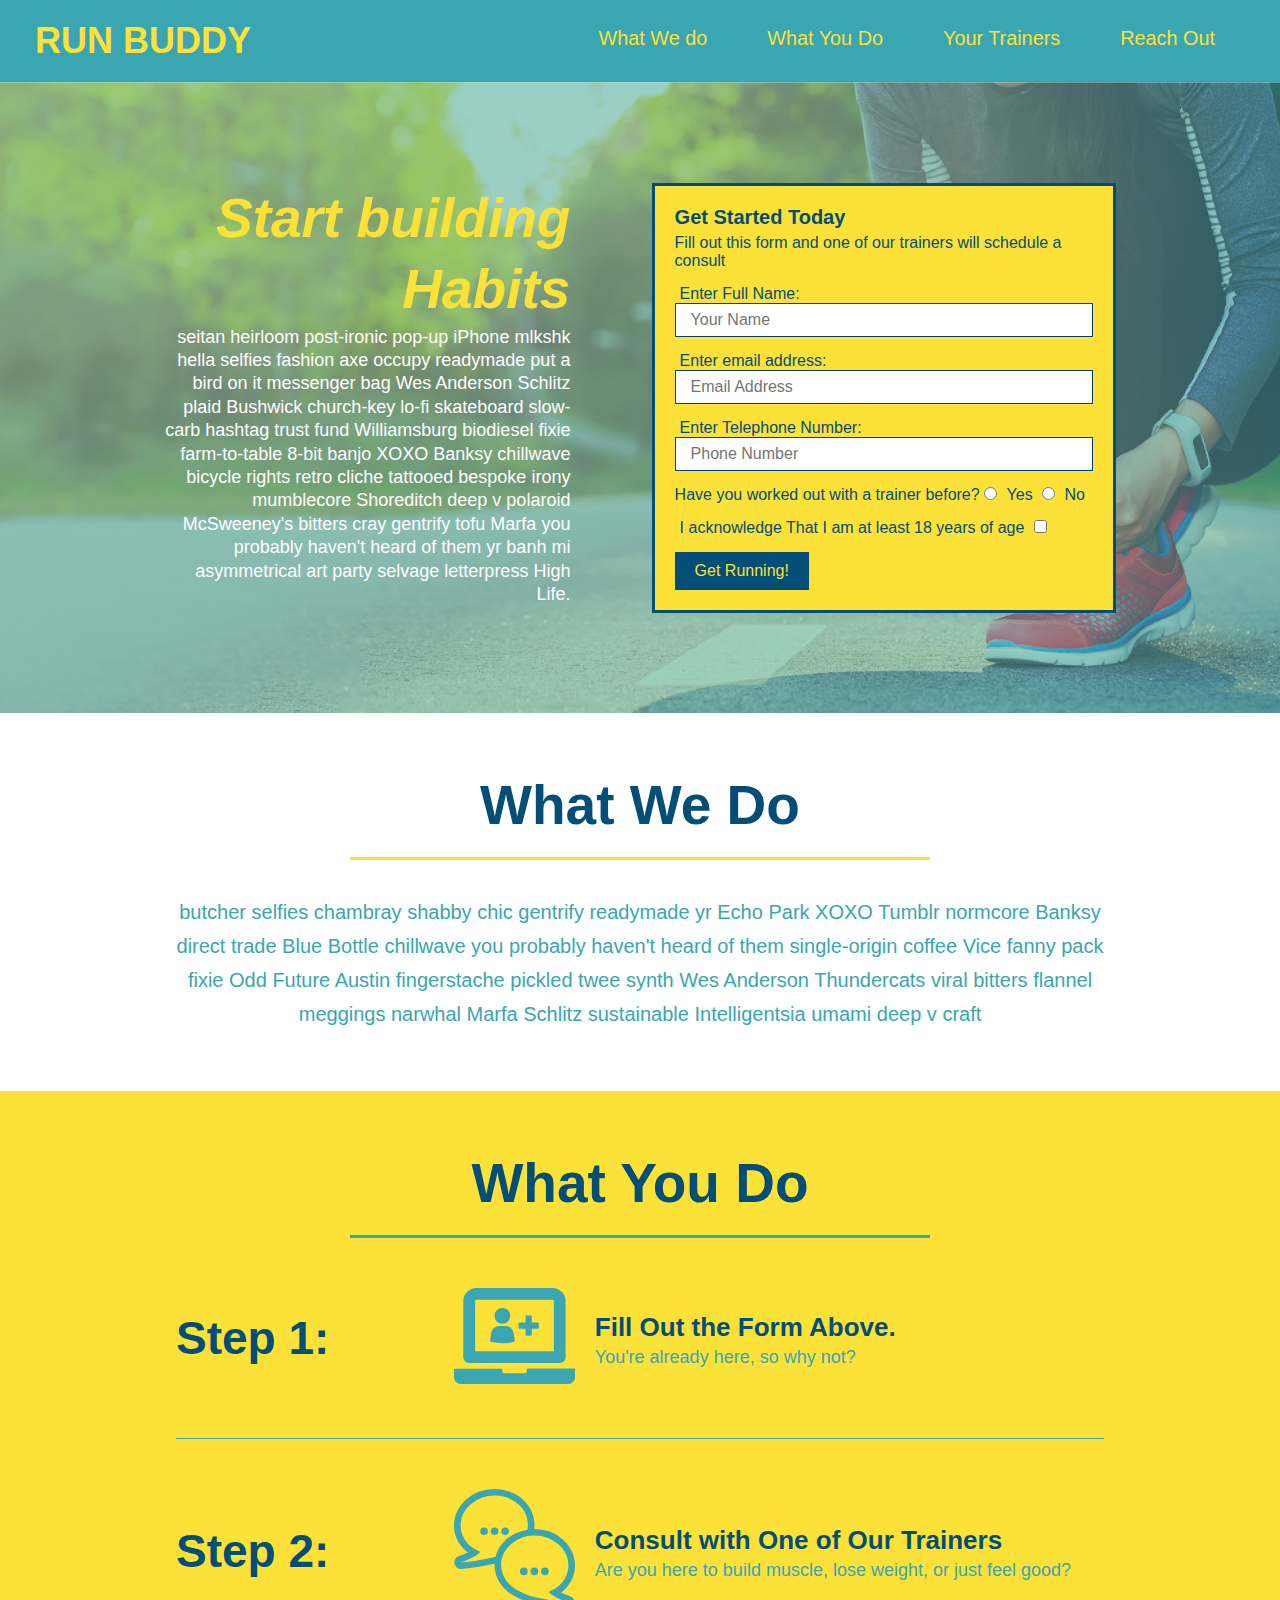
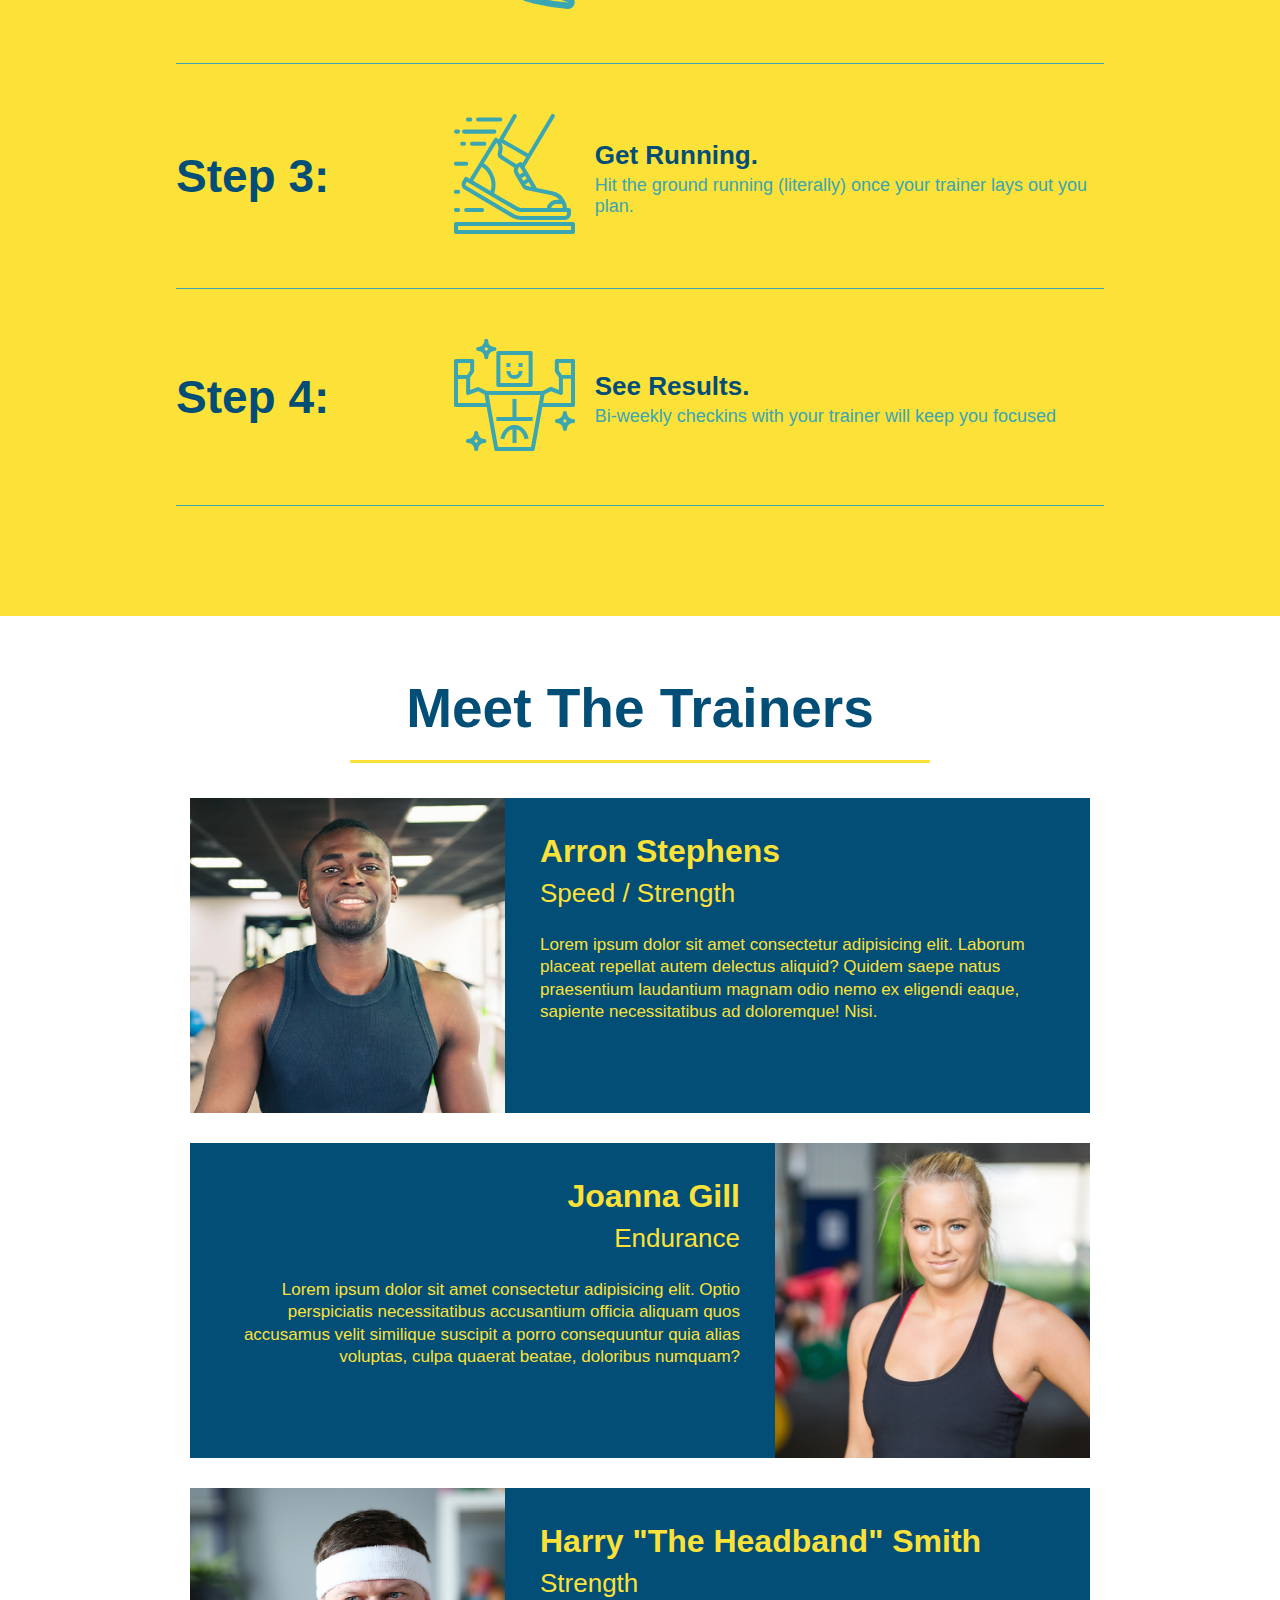
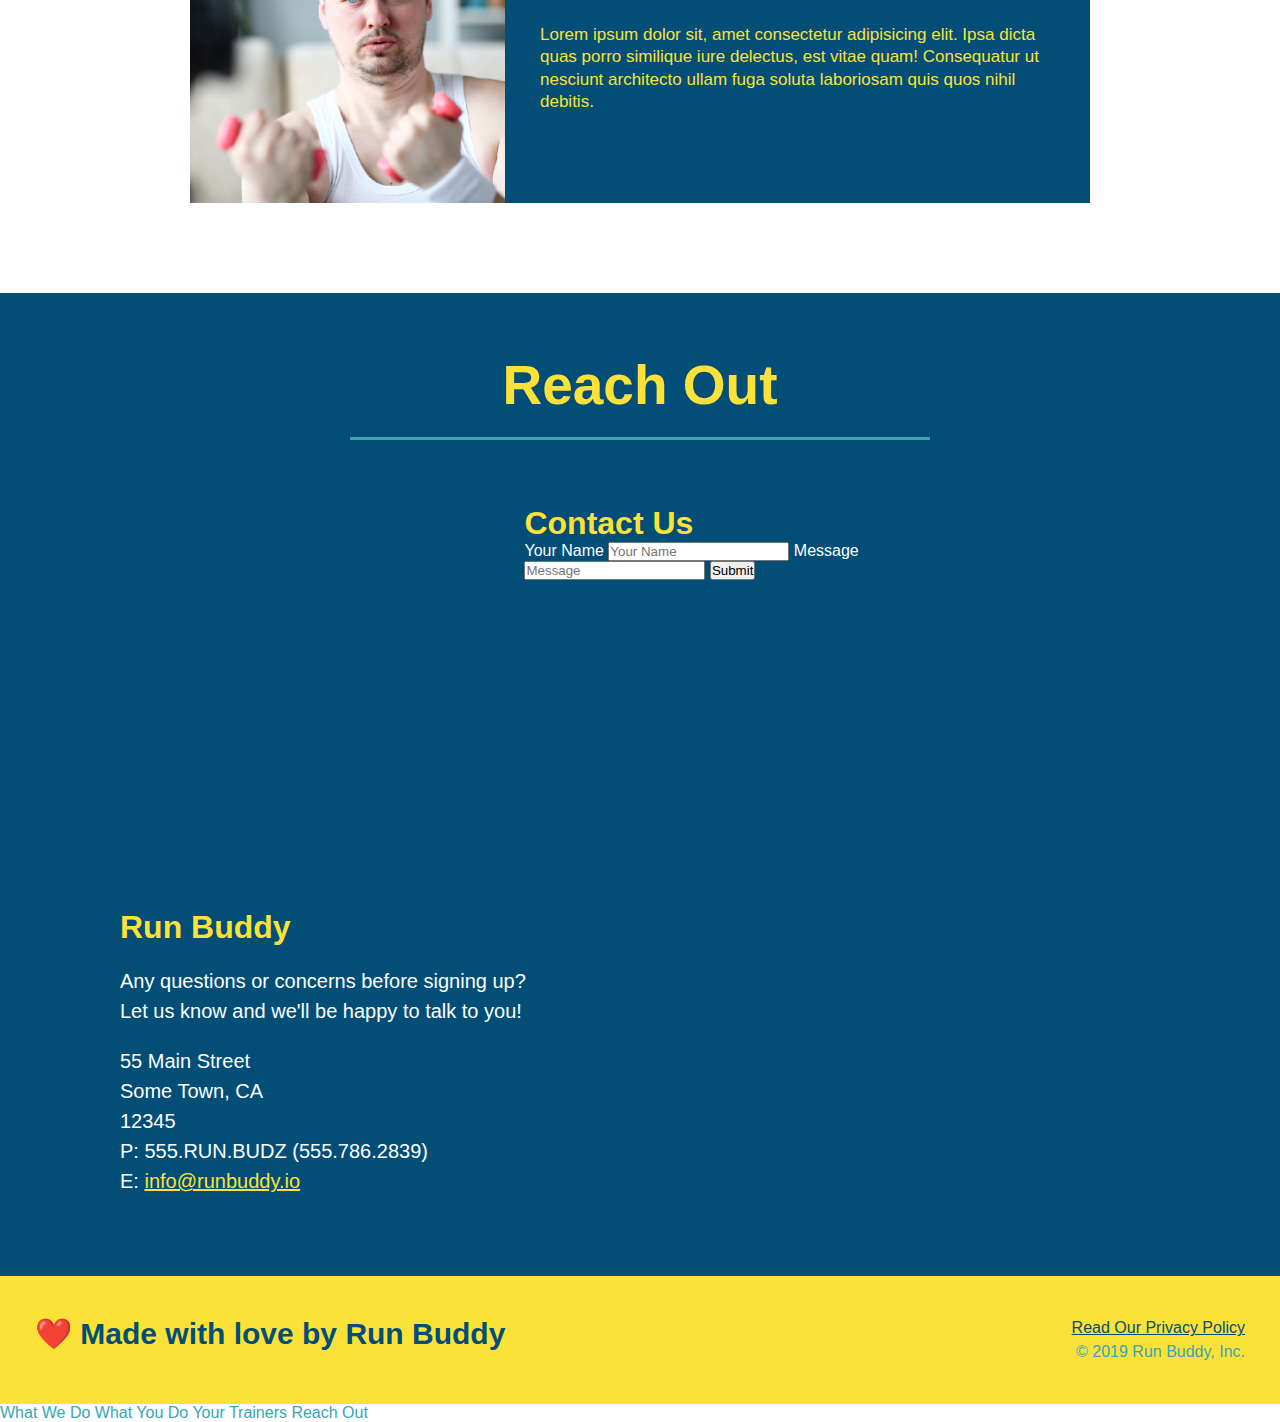
==== commit ed3835f6: "add flexbox to the steps" ====
--- a/index.html
+++ b/index.html
@@ -96,28 +96,57 @@
         <div class="felx-row">
             <h2 class="section-title secondary-border">What You Do</h2>
         </div>
-        <div>
-            <img src="./assets/images/step-1.svg" alt="">
-            <h3>Step 1: <span>Fill Out the Form Above.</span></h3>
-            <p>You're already here, so why not?</p>
-        </div>
-
-        <div>
-            <img src="./assets/images/step-2.svg" alt="">
-            <h3>Step 2: <span>Consult with One of Our Trainers</span></h3>
-            <p>Are you here to build muscle, lose weight, or just feel good?</p>
-        </div>
-
-        <div>
-            <img src="./assets/images/step-3.svg" alt="">
-            <h3>Step 3: <span>Get Running.</span></h3>
-            <p>Hit the ground running (literally) once your trainer lays out you plan.</p>
-        </div>
-
-        <div>
-            <img src="./assets/images/step-4.svg" alt="">
-            <h3>Step 4: <span>See Results.</span></h3>
-            <p>Bi-weekly checkins with your trainer will keep you focused</p>
+        <div class="step">
+            <h3>Step 1:</h3>
+            <div class="step-info">
+                <div class="step-img">
+                    <img src="./assets/images/step-1.svg" alt="">
+                </div>
+                <div class="step-text">
+                    <h4>Fill Out the Form Above.</h4>
+                    <p>You're already here, so why not?</p>
+                </div>
+            </div>
+        </div>
+
+        <div class="step">
+            <h3>Step 2:</h3>
+            <div class="step-info">
+                <div class="step-img">
+                    <img src="./assets/images/step-2.svg" alt="">
+                </div>
+                <div class="step-text">
+                    <h4>Consult with One of Our Trainers</h4>
+                    <p>Are you here to build muscle, lose weight, or just feel good?</p>
+                </div>
+            </div>
+        </div>
+
+        <div class="step">
+            <h3>Step 3:</h3>
+            <div class="step-info">
+                <div class="step-img">
+                    <img src="./assets/images/step-3.svg" alt="">
+                </div>
+                <div class="step-text">
+                    <h4>Get Running.</h4>
+                    <p>Hit the ground running (literally) once your trainer lays out you plan.</p>
+                </div>
+            </div>
+        </div>
+
+        <div class="step">
+            <h3>Step 4:</h3>
+            <div class="step-info">
+                <div class="step-img">
+                    <img src="./assets/images/step-4.svg" alt="">
+                </div>
+                <div class="step-text">
+                    <h4>See Results.</h4>
+                    <p>Bi-weekly checkins with your trainer will keep you focused</p>
+                </div>
+            </div>
+        </div>
         </div>
     </section>
 
--- a/assets/css/style.css
+++ b/assets/css/style.css
@@ -185,31 +185,53 @@
     background: #fce138;
 }
 
-.steps div {
-    margin-bottom: 80px;
-}
-
-.steps img {
-    width: 15%;
-    margin: 10px 0;
-}
-
-.steps h3 {
+.step h3 {
     color: #024e76;
     font-size: 46px;
-    margin-top: 10px;
-}
-
-.steps p {
+    flex: 1 30%;
+}
+
+.step-info {
+    display: flex;
+    flex-wrap: wrap;
+    align-items: center;
+    flex: 2 70%;
+}
+
+.step-img {
+    flex: 1 12%;
+    margin-right: 20px;
+}
+
+.step-img img {
+    max-width: 100%;
+}
+
+.step-text {
+    flex: 12;
+}
+
+.step-text p {
     color: #39a6b2;
-    font-size: 23px;
-}
-
-.steps span {
-    font-size: 38px;
-}
-
-.trainers {}
+    font-size: 18px;
+}
+
+.step-text h4 {
+    font-size: 26px;
+    line-height: 1.5;
+    color: #024e76;
+}
+
+.step {
+    margin: 50px auto;
+    padding-bottom: 50px;
+    width: 80%;
+    border-bottom: 1px solid #39a6b2;
+    display: flex;
+    flex-wrap: wrap;
+    align-items: center;
+    justify-content: space-between;
+}
 
 .trainer {
     width: 900px;
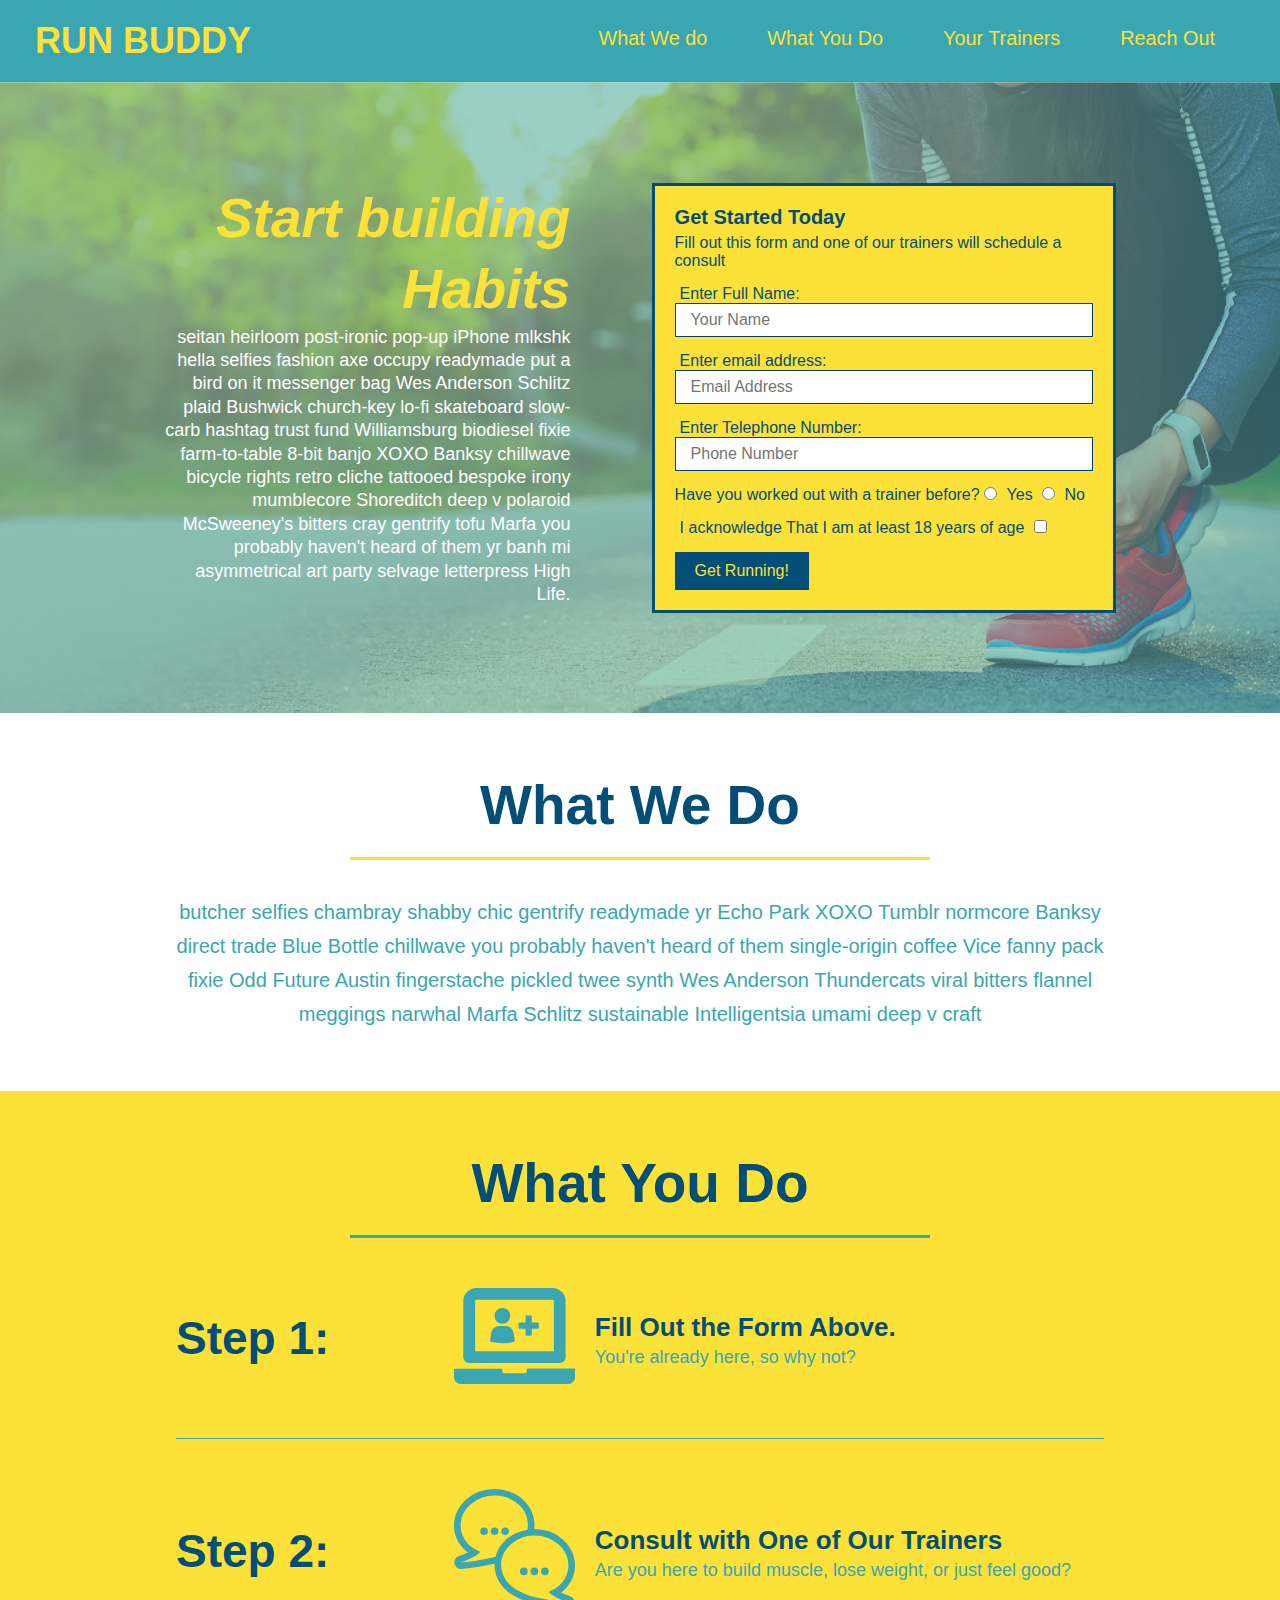
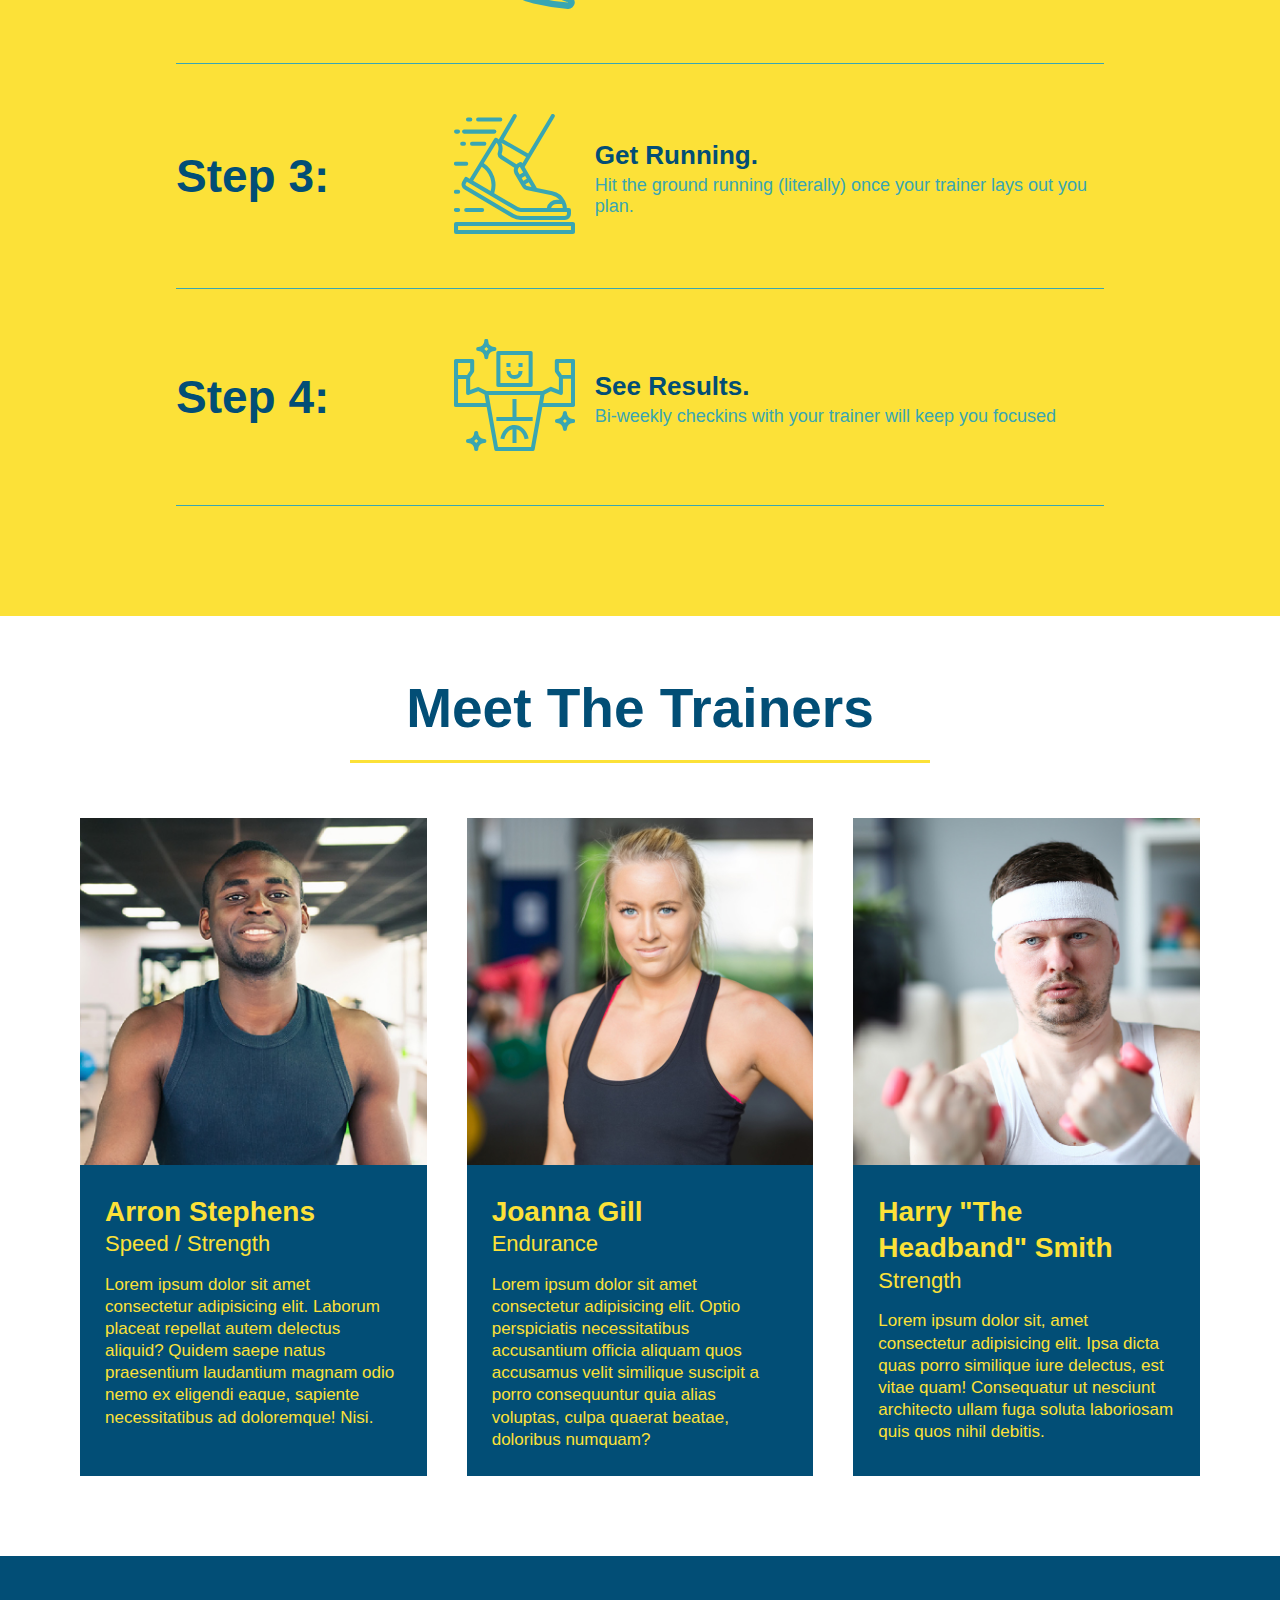
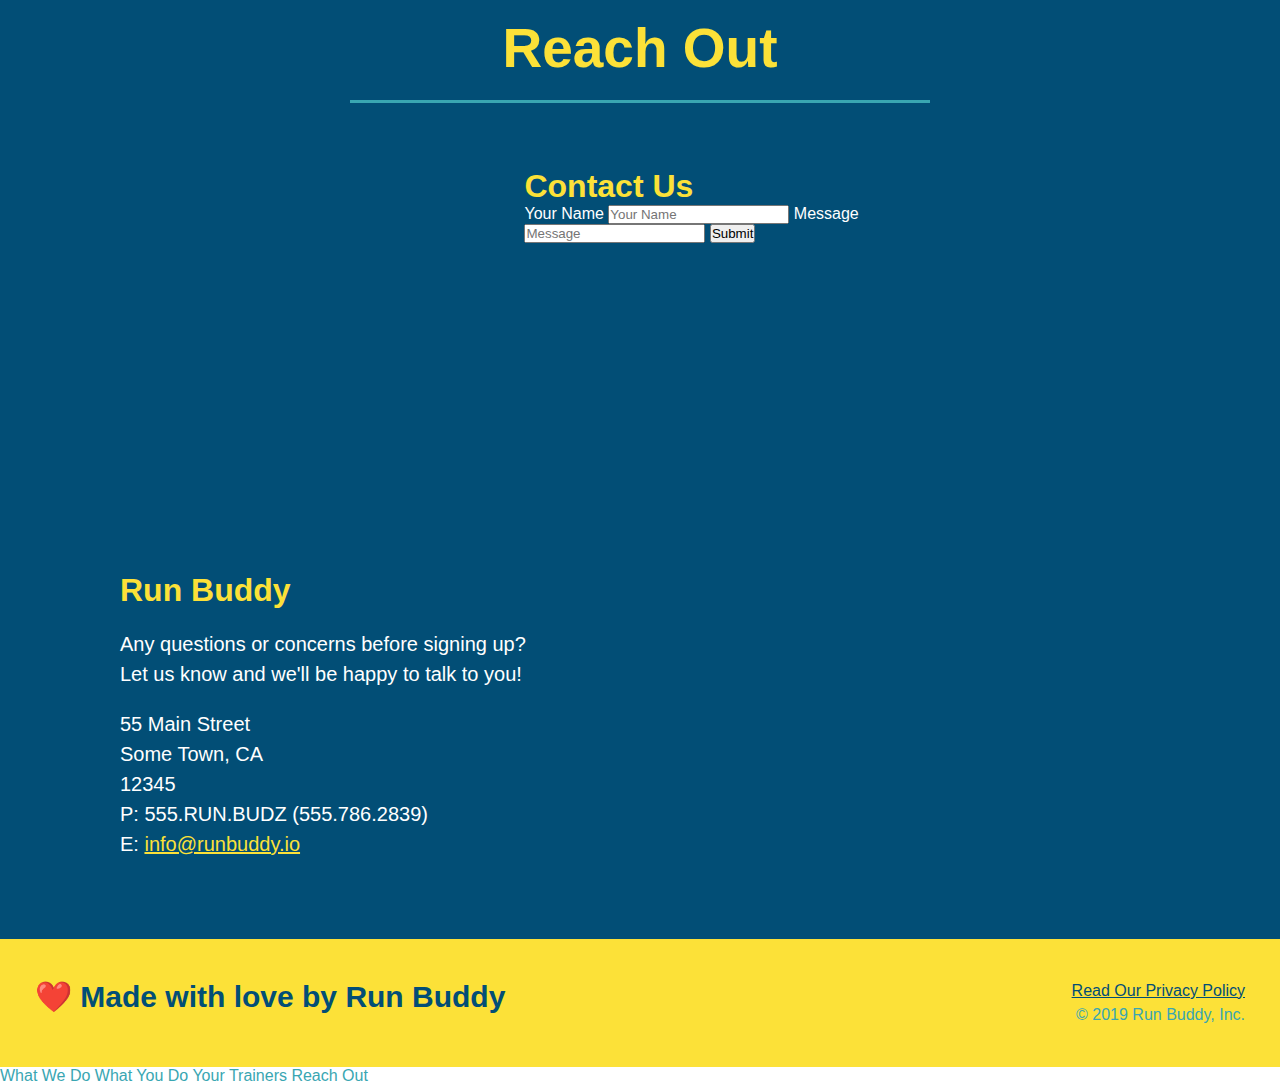
==== commit ba486286: "add flexbox to trainers" ====
--- a/index.html
+++ b/index.html
@@ -151,47 +151,52 @@
     </section>
 
     <!-- "meet the trainers" section -->
-    <section id="your-trainers" class="trainers">
+    <section id="your-trainers">
         <div class="flex-row">
             <h2 class="section-title primary-border">Meet The Trainers</h2>
         </div>
-        <article class="trainer">
-            <img src="./assets/images/trainer-1.jpg" alt="Arron Stephens in his workout clothes, ready to pump iron">
-            <div class="trainer-bio text-left">
-                <h3>Arron Stephens</h3>
-                <h4>Speed / Strength</h4>
-                <p>
-                    Lorem ipsum dolor sit amet consectetur adipisicing elit. Laborum placeat repellat autem delectus
-                    aliquid? Quidem saepe natus praesentium laudantium magnam odio nemo ex eligendi eaque, sapiente
-                    necessitatibus ad doloremque! Nisi.
-                </p>
-            </div>
-        </article>
-        <article class="trainer">
-            <div class="trainer-bio text-right">
-                <h3>Joanna Gill</h3>
-                <h4>Endurance</h4>
-                <p>
-                    Lorem ipsum dolor sit amet consectetur adipisicing elit. Optio perspiciatis necessitatibus
-                    accusantium officia aliquam quos accusamus velit similique suscipit a porro consequuntur quia alias
-                    voluptas, culpa quaerat beatae, doloribus numquam?
-                </p>
-            </div>
-            <img src="./assets/images/trainer-2.jpg" alt="Joanna Gill colling off after a workout">
-        </article>
-        <article class="trainer">
-            <img src="./assets/images/trainer-3.jpg"
-                alt="Harry Smith wearing a headband and lifting comically small pink weights">
-            <div class="trainer-bio text-left">
-                <h3>Harry "The Headband" Smith</h3>
-                <h4>Strength</h4>
-                <p>
-                    Lorem ipsum dolor sit, amet consectetur adipisicing elit. Ipsa dicta quas porro similique iure
-                    delectus, est vitae quam! Consequatur ut nesciunt architecto ullam fuga soluta laboriosam quis quos
-                    nihil debitis.
-                </p>
-            </div>
-        </article>
+        <div class="trainers">
+            <article class="trainer">
+                <img src="./assets/images/trainer-1.jpg"
+                    alt="Arron Stephens in his workout clothes, ready to pump iron">
+                <div class="trainer-bio">
+                    <h3 class="trainer-name">Arron Stephens</h3>
+                    <h4 class="trainer-role">Speed / Strength</h4>
+                    <p>
+                        Lorem ipsum dolor sit amet consectetur adipisicing elit. Laborum placeat repellat autem delectus
+                        aliquid? Quidem saepe natus praesentium laudantium magnam odio nemo ex eligendi eaque, sapiente
+                        necessitatibus ad doloremque! Nisi.
+                    </p>
+                </div>
+            </article>
+            <article class="trainer">
+                <img src="./assets/images/trainer-2.jpg" alt="Joanna Gill colling off after a workout">
+                <div class="trainer-bio">
+                    <h3 class="trainer-name">Joanna Gill</h3>
+                    <h4 class="trainer-role">Endurance</h4>
+                    <p>
+                        Lorem ipsum dolor sit amet consectetur adipisicing elit. Optio perspiciatis necessitatibus
+                        accusantium officia aliquam quos accusamus velit similique suscipit a porro consequuntur quia
+                        alias
+                        voluptas, culpa quaerat beatae, doloribus numquam?
+                    </p>
+                </div>
+            </article>
+            <article class="trainer">
+                <img src="./assets/images/trainer-3.jpg"
+                    alt="Harry Smith wearing a headband and lifting comically small pink weights">
+                <div class="trainer-bio">
+                    <h3 class="trainer-name">Harry "The Headband" Smith</h3>
+                    <h4 class="trainer-role">Strength</h4>
+                    <p>
+                        Lorem ipsum dolor sit, amet consectetur adipisicing elit. Ipsa dicta quas porro similique iure
+                        delectus, est vitae quam! Consequatur ut nesciunt architecto ullam fuga soluta laboriosam quis
+                        quos
+                        nihil debitis.
+                    </p>
+                </div>
+            </article>
+        </div>
     </section>
 
     <!-- reach out section -->
--- a/assets/css/style.css
+++ b/assets/css/style.css
@@ -233,39 +233,42 @@
     justify-content: space-between;
 }
 
+.trainers {
+    width: 100%;
+    margin: 0 auto;
+    display: flex;
+    flex-wrap: wrap;
+    justify-content: space-around;
+}
+
 .trainer {
-    width: 900px;
-    margin: 0 auto 30px auto;
+    margin: 20px;
     background: #024e76;
     color: #fce138;
-    overflow: auto;
+    flex: 1;
 }
 
 .trainer img {
-    width: 35%;
-    float: left;
+    width: 100%;
 }
 
 .trainer-bio {
-    padding: 35px;
-    float: left;
-    width: 65%;
+    padding: 25px;
+    line-height: 1.3;
 }
 
 .trainer-bio h3 {
-    font-size: 32px;
-    margin-bottom: 8px;
+    font-size: 28px;
 }
 
 .trainer-bio h4 {
     font-weight: lighter;
-    font-size: 26px;
-    margin-bottom: 25px;
+    font-size: 22px;
+    margin-bottom: 15px;
 }
 
 .trainer p {
     font-size: 17px;
-    line-height: 1.3;
 }
 
 .text-left {
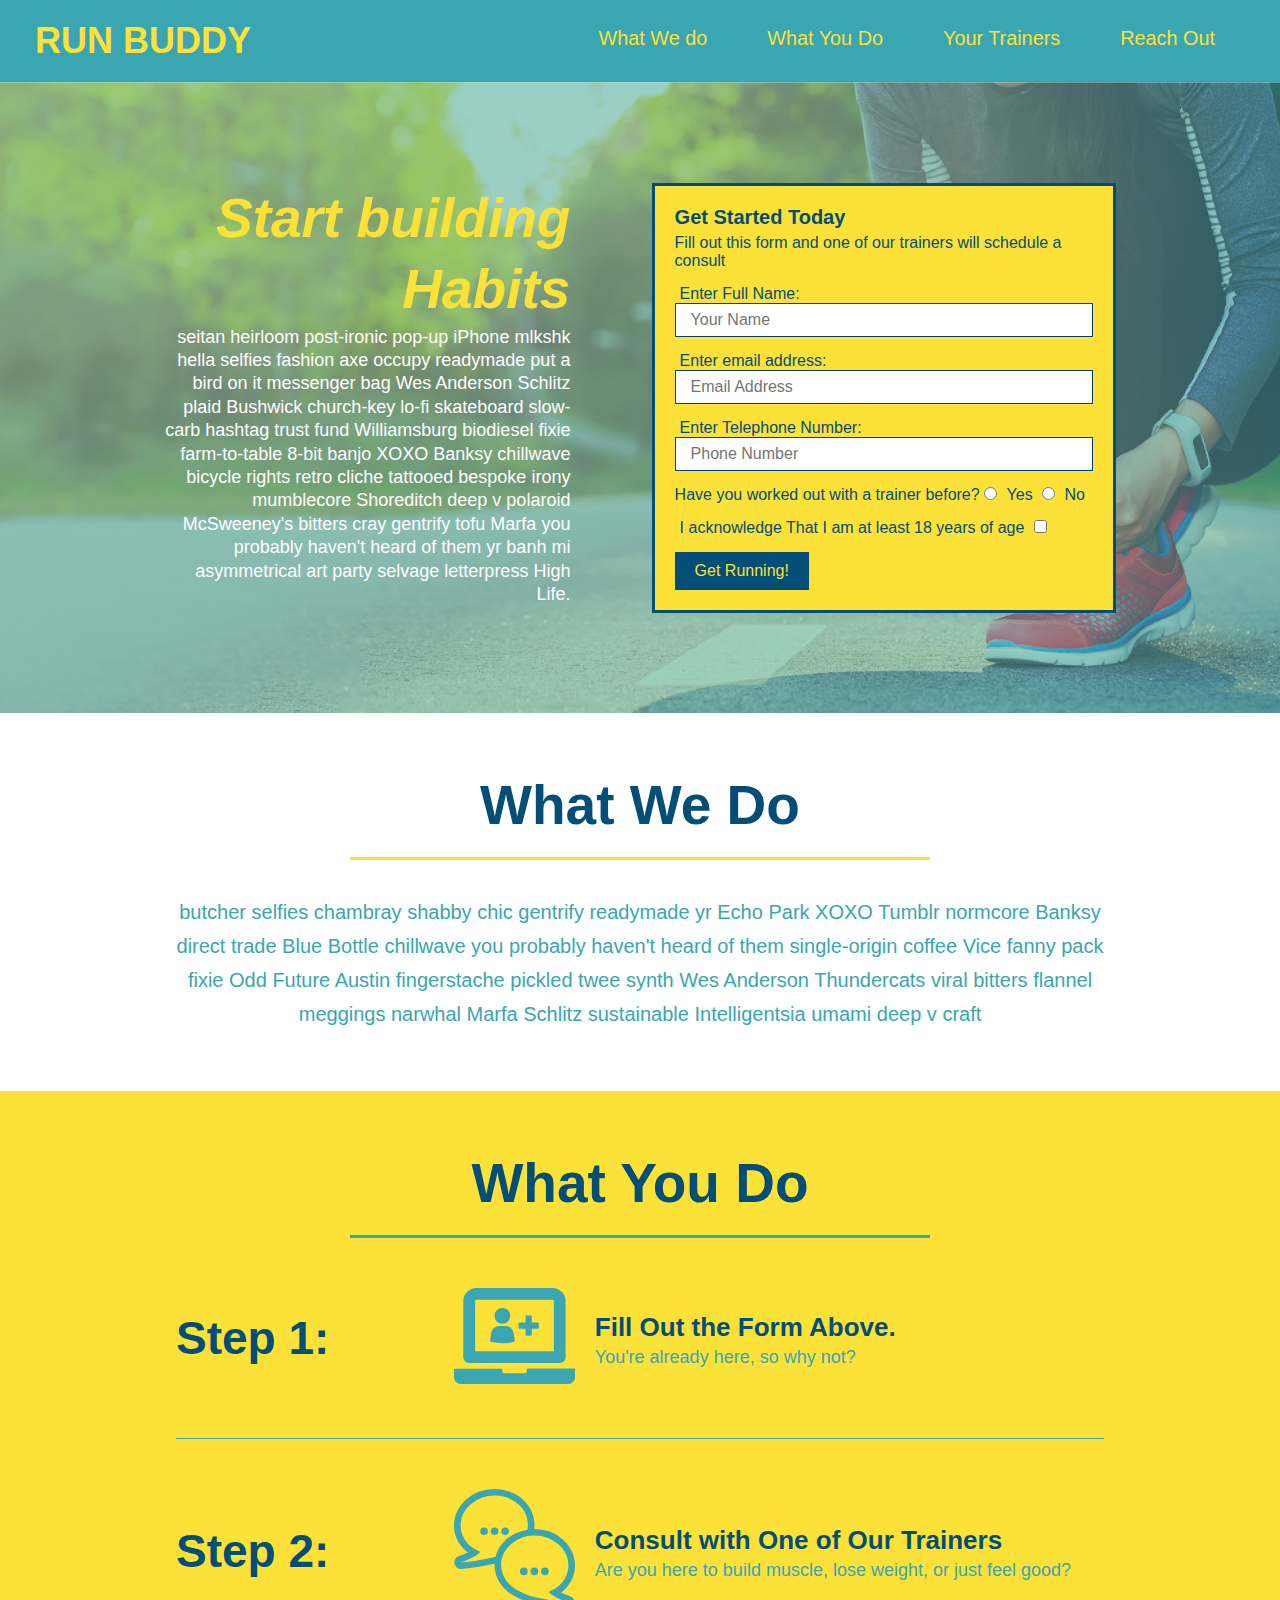
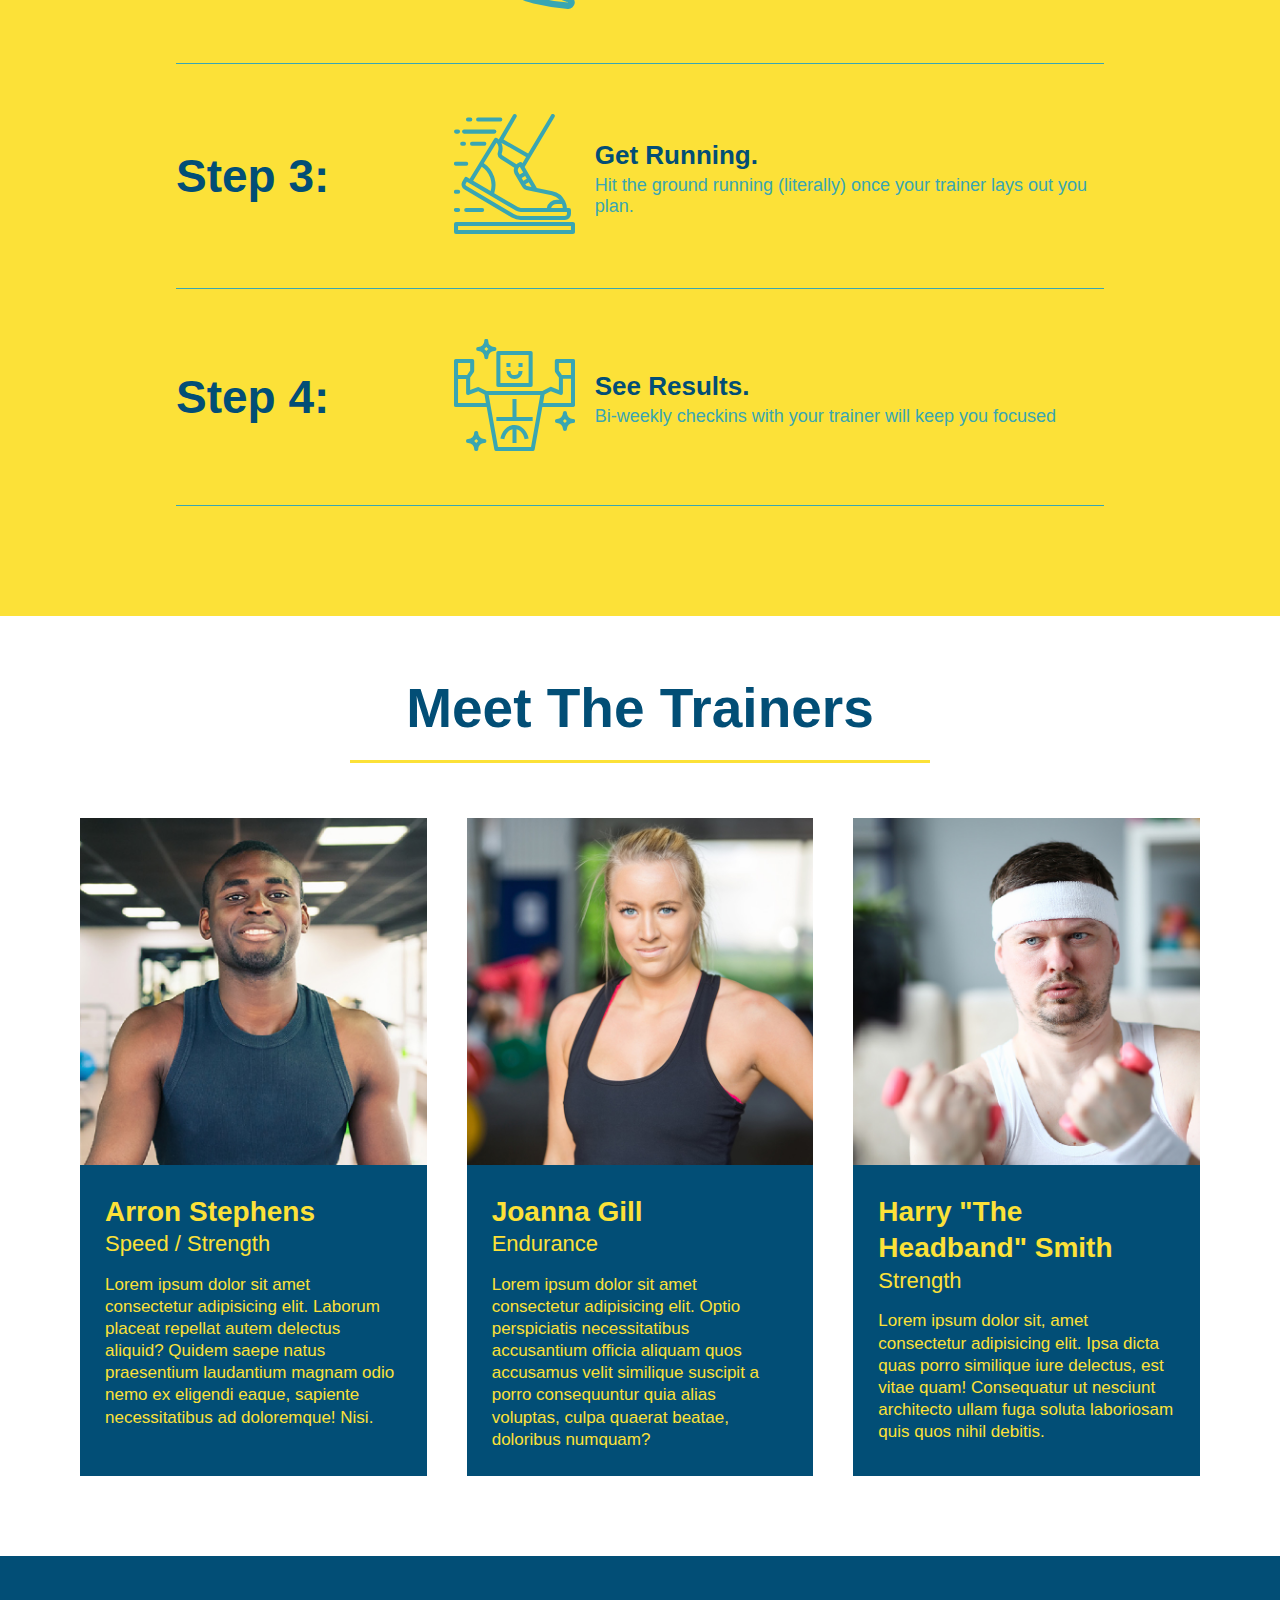
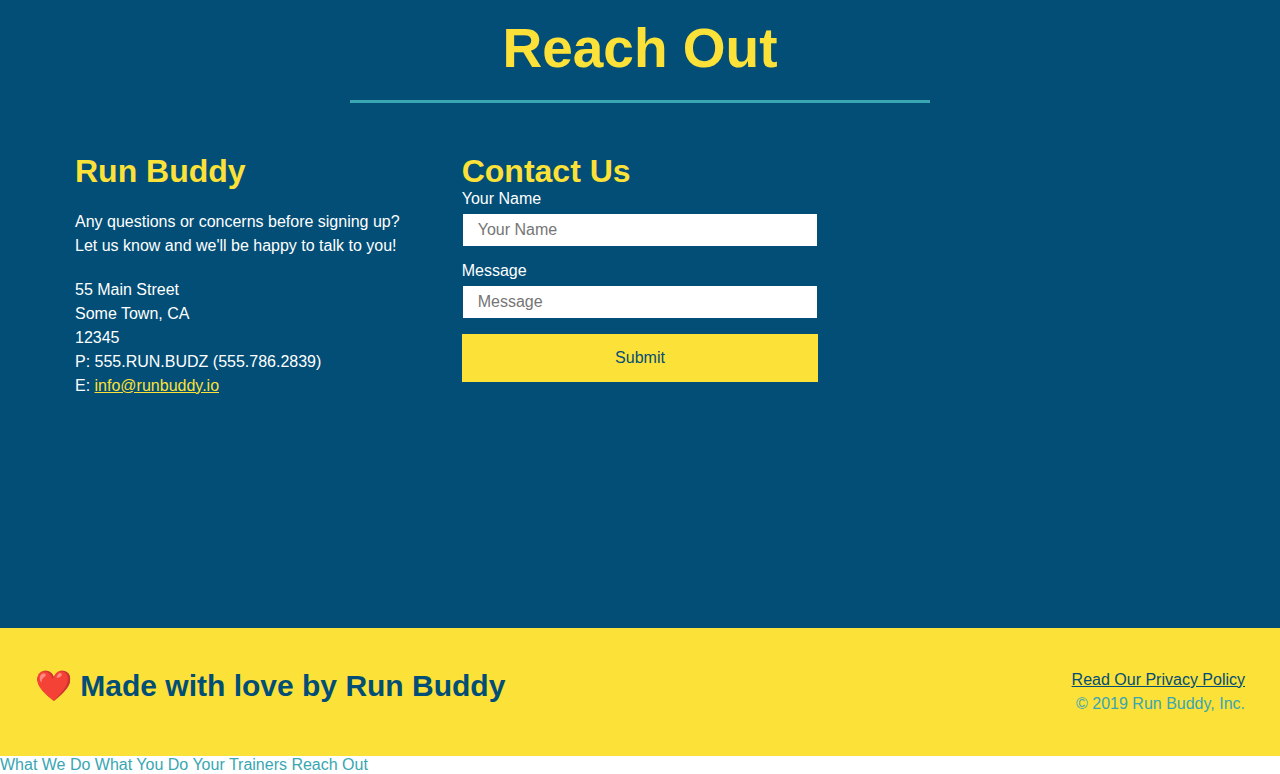
==== commit 176f1ca2: "added flexbox to reach out" ====
--- a/index.html
+++ b/index.html
@@ -205,22 +205,6 @@
             <h2 class="section-title secondary-border">Reach Out</h2>
         </div>
         <div class="contact-info">
-            <iframe
-                src="https://www.google.com/maps/embed?pb=!1m18!1m12!1m3!1d2830.2667478411367!2d-93.1420698!3d44.8161301!2m3!1f0!2f0!3f0!3m2!1i1024!2i768!4f13.1!3m3!1m2!1s0x87f62d8345090153%3A0xa0a841776ff1f8b5!2s3893%20Danbury%20Trail%2C%20Eagan%2C%20MN%2055123!5e0!3m2!1sen!2sus!4v1651445543857!5m2!1sen!2sus"
-                width="400" height="400" style="border:0;" allowfullscreen="" loading="lazy"
-                referrerpolicy="no-referrer-when-downgrade"></iframe>
-            <div class="contact-form">
-                <h3>Contact Us</h3>
-                <form>
-                    <label for="contact0-name">Your Name</label>
-                    <input type="text" id="contact-name" placeholder="Your Name">
-
-                    <label for="contact-message">Message</label>
-                    <input type="text" id="contact-message" placeholder="Message">
-
-                    <button type="submit">Submit</button>
-                </form>
-            </div>
             <div>
                 <h3>Run Buddy</h3>
                 <p>
@@ -236,6 +220,23 @@
                     E: <a href="mailto:info@runbuddy.io">info@runbuddy.io</a>
                 </address>
             </div>
+
+            <div class="contact-form">
+                <h3>Contact Us</h3>
+                <form>
+                    <label for="contact0-name">Your Name</label>
+                    <input type="text" id="contact-name" placeholder="Your Name">
+
+                    <label for="contact-message">Message</label>
+                    <input type="text" id="contact-message" placeholder="Message">
+
+                    <button type="submit">Submit</button>
+                </form>
+            </div>
+            <iframe
+                src="https://www.google.com/maps/embed?pb=!1m18!1m12!1m3!1d2830.2667478411367!2d-93.1420698!3d44.8161301!2m3!1f0!2f0!3f0!3m2!1i1024!2i768!4f13.1!3m3!1m2!1s0x87f62d8345090153%3A0xa0a841776ff1f8b5!2s3893%20Danbury%20Trail%2C%20Eagan%2C%20MN%2055123!5e0!3m2!1sen!2sus!4v1651445543857!5m2!1sen!2sus"
+                width="400" height="400" style="border:0;" allowfullscreen="" loading="lazy"
+                referrerpolicy="no-referrer-when-downgrade"></iframe>
         </div>
     </section>
 
--- a/assets/css/style.css
+++ b/assets/css/style.css
@@ -288,16 +288,21 @@
 }
 
 .contact-info iframe {
-    width: 400px;
     height: 400px;
 }
 
+.contact-info {
+    display: flex;
+    justify-content: space-between;
+    flex-wrap: wrap;
+}
+
+.contact-info>* {
+    flex: 1;
+    margin: 15px;
+}
+
 .contact-info div {
-    width: 410px;
-    display: inline-block;
-    vertical-align: top;
-    text-align: left;
-    margin: 30px 0 0 60px;
     color: white;
 }
 
@@ -310,10 +315,32 @@
 .contact-info address {
     margin: 20px 0;
     line-height: 1.5;
-    font-size: 20px;
+    font-size: 16px;
     font-style: normal;
 }
 
+.contact-form input,
+.contact-form textarea {
+    border: 1px solid #024e76;
+    display: block;
+    padding: 7px 15px;
+    font-size: 16px;
+    color: #024e76;
+    width: 100%;
+    margin-bottom: 15px;
+    margin-top: 5px;
+}
+
+.contact-form button {
+    width: 100%;
+    border: none;
+    background: #fce138;
+    color: #024e76;
+    text-align: center;
+    padding: 15px 0;
+    font-size: 16px;
+}
+
 .contact-info a {
     color: #fce138;
 }
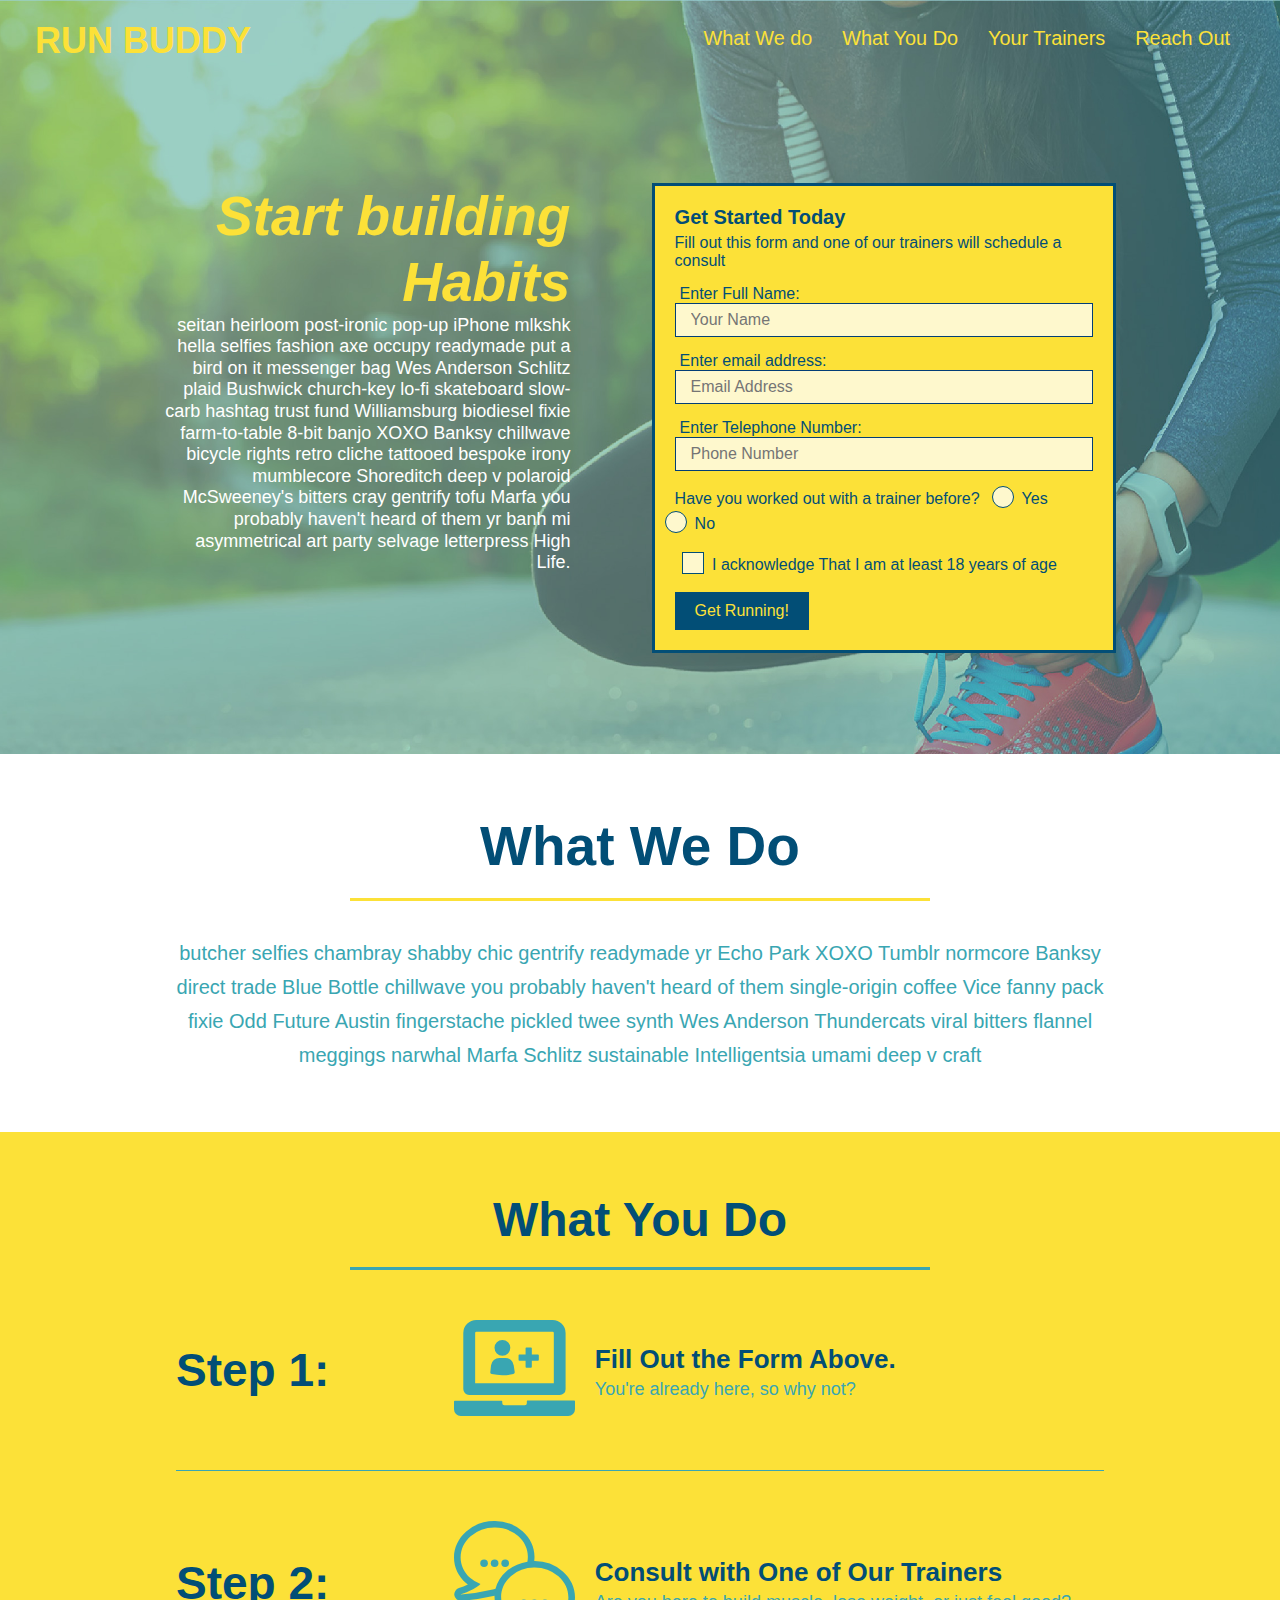
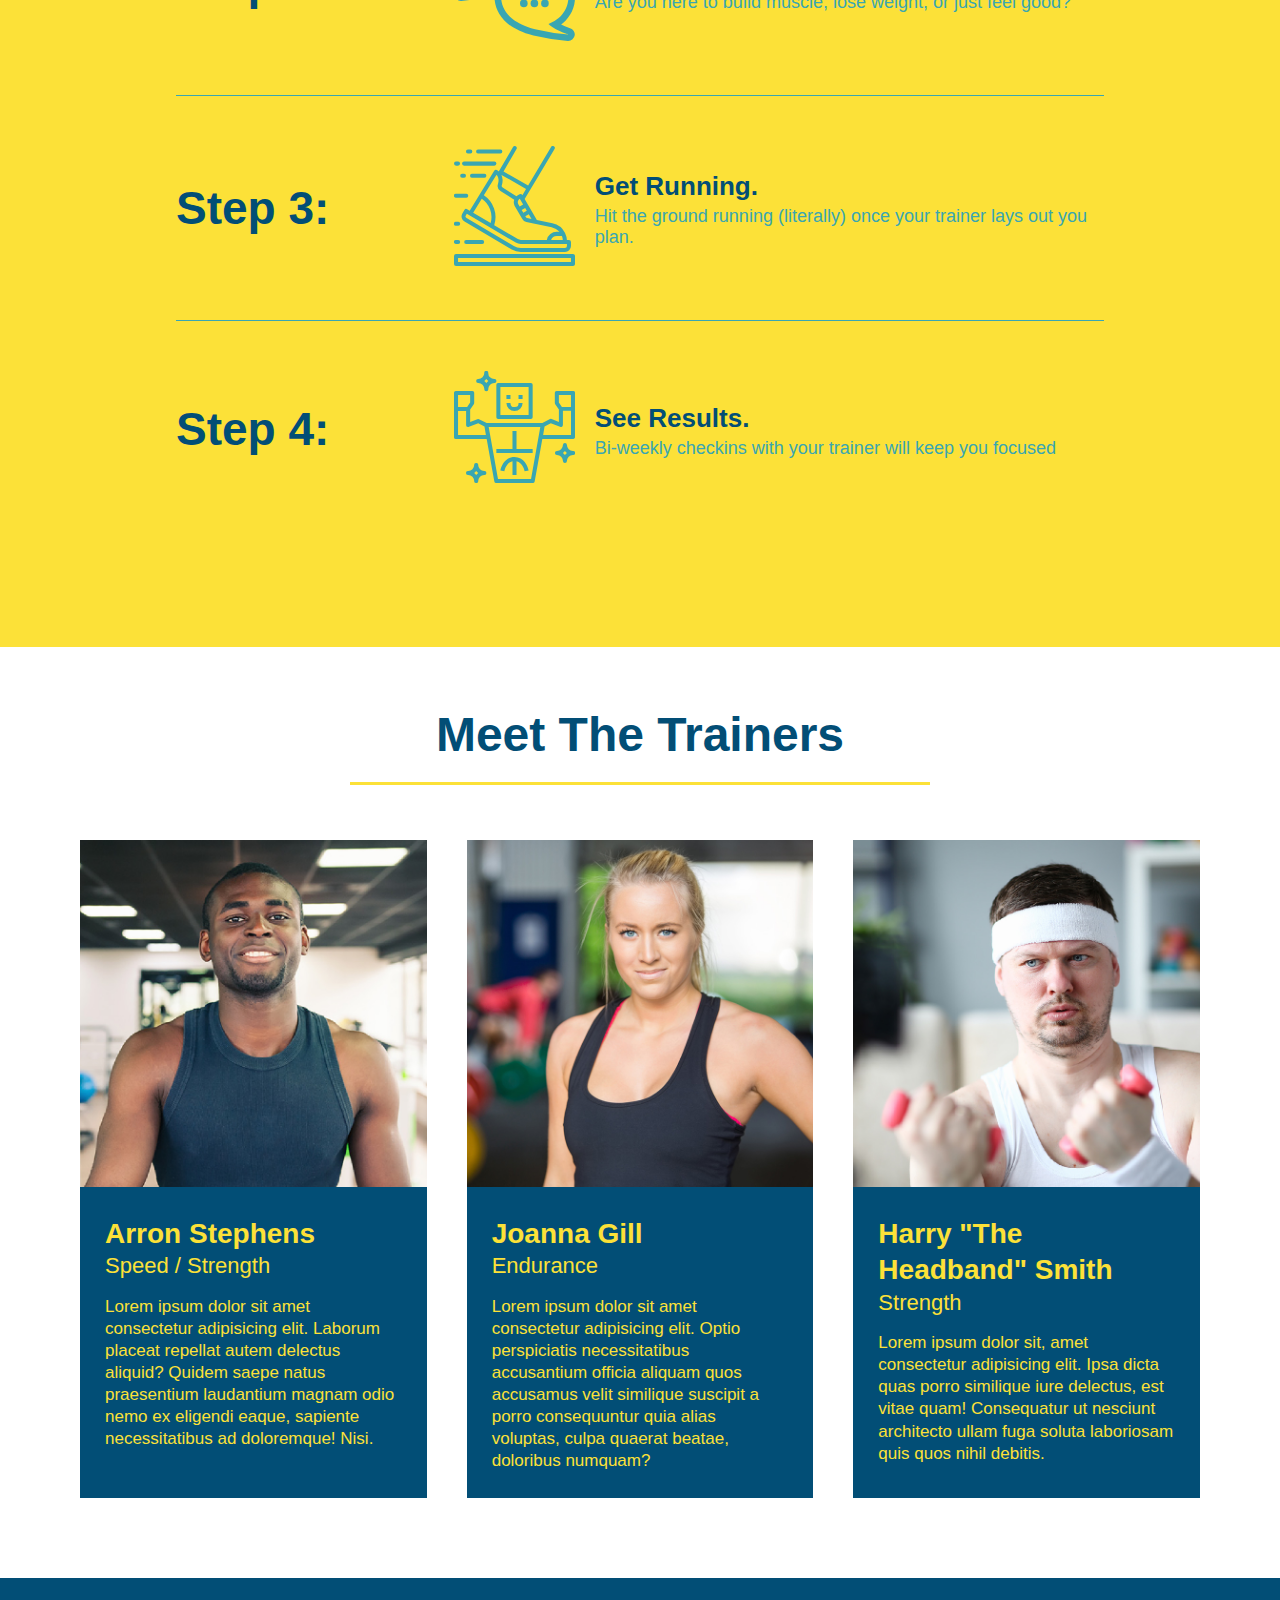
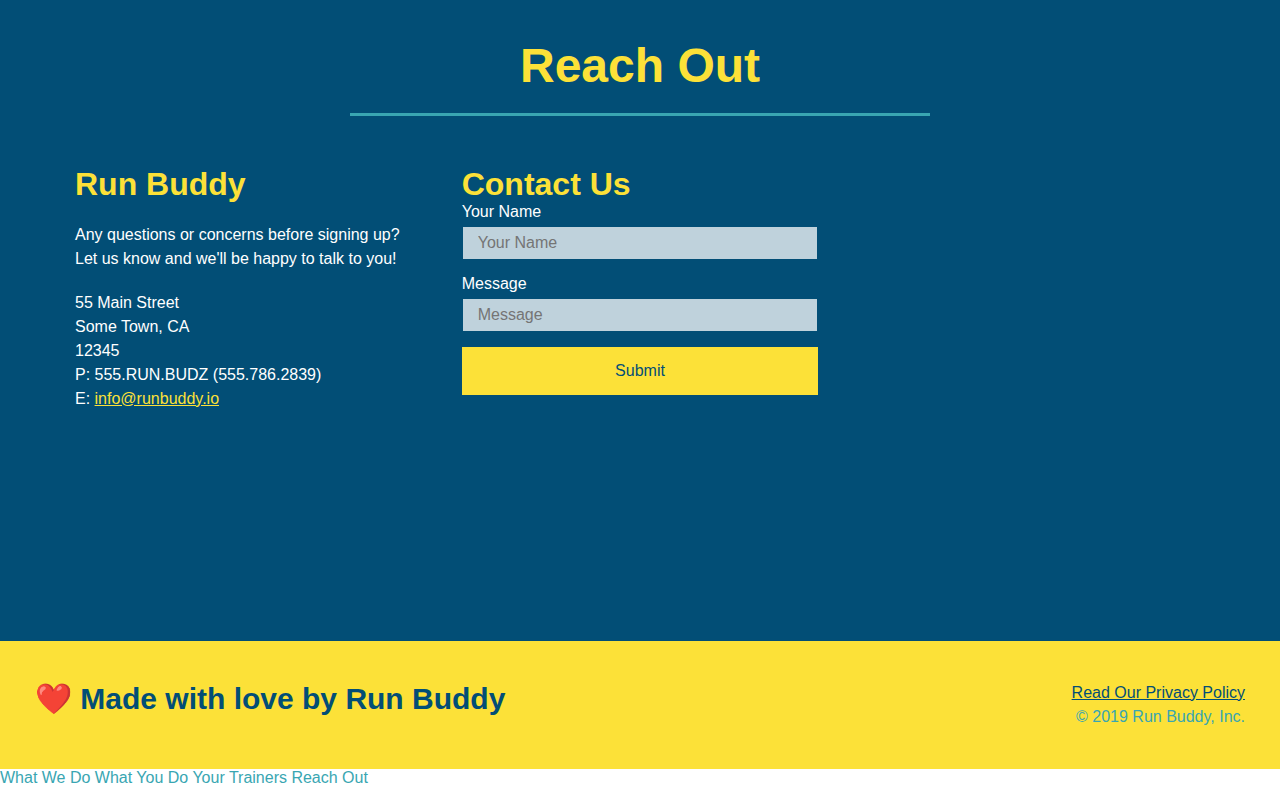
==== commit 4cb7e791: "customized checkbox and radio buttons" ====
--- a/index.html
+++ b/index.html
@@ -56,16 +56,20 @@
                 <input type="tel" placeholder="Phone Number" name="phone" id="phone" class="form-input" />
                 <p>
                     Have you worked out with a trainer before?
-                    <input type="radio" name="trainer-confirm" id="trainer-yes" />
-                    <label for="trainer-yes">Yes</label>
-                    <input type="radio" name="trainer-confirm" id="trainer-no" />
-                    <label for="trainer-no">No</label>
+                    <span class="radio-wrapper">
+                        <input type="radio" name="trainer-confirm" id="trainer-yes" />
+                        <label for="trainer-yes">Yes</label>
+                    </span>
+                    <span class="radio-wrapper">
+                        <input type="radio" name="trainer-confirm" id="trainer-no" />
+                        <label for="trainer-no">No</label>
+                    </span>
                 </p>
                 <p>
-                    <label for="checkbox">
-                        I acknowledge That I am at least 18 years of age
-                    </label>
-                    <input type="checkbox" name="age-confirm" id="checkbox">
+                    <span class="checkbox-wrapper">
+                        <input type="checkbox" name="age-confirm" id="checkbox">
+                        <label for="checkbox">I acknowledge That I am at least 18 years of age</label>
+                    </span>
                 </p>
                 <button type="submit">
                     Get Running!
@@ -233,6 +237,7 @@
                     <button type="submit">Submit</button>
                 </form>
             </div>
+
             <iframe
                 src="https://www.google.com/maps/embed?pb=!1m18!1m12!1m3!1d2830.2667478411367!2d-93.1420698!3d44.8161301!2m3!1f0!2f0!3f0!3m2!1i1024!2i768!4f13.1!3m3!1m2!1s0x87f62d8345090153%3A0xa0a841776ff1f8b5!2s3893%20Danbury%20Trail%2C%20Eagan%2C%20MN%2055123!5e0!3m2!1sen!2sus!4v1651445543857!5m2!1sen!2sus"
                 width="400" height="400" style="border:0;" allowfullscreen="" loading="lazy"
--- a/assets/css/style.css
+++ b/assets/css/style.css
@@ -15,6 +15,15 @@
     display: flex;
     justify-content: space-between;
     flex-wrap: wrap;
+    position: sticky;
+    position: -webkit-sticky;
+    top: 0px;
+    background-image: url("../images/hero-bg.jpg");
+    background-size: cover;
+    background-position: center;
+    background-attachment: fixed;
+    background-position: 80%;
+    z-index: 9999;
 }
 
 header h1 {
@@ -47,9 +56,16 @@
 }
 
 header nav ul li a {
-    margin: 0px 30px;
+    padding: 10px 15px;
     font-weight: lighter;
     font-size: 1.55vw;
+}
+
+header nav ul li a:hover {
+    background: #fce138;
+    color: #024e76;
+    border-radius: 15px;
+    text-shadow: none;
 }
 
 footer {
@@ -87,6 +103,9 @@
     display: flex;
     justify-content: center;
     flex-wrap: wrap;
+    align-items: flex-start;
+    background-attachment: fixed;
+    background-position: 80%;
 }
 
 .hero-cta {
@@ -95,7 +114,7 @@
     margin: 3.5%;
     color: #fff;
     font-size: 18px;
-    line-height: 1.3;
+    line-height: 1.2;
 }
 
 .hero-cta h2 {
@@ -114,6 +133,10 @@
     margin: 3.5%;
 }
 
+.hero-form button:hover {
+    background-color: #39a6b2;
+}
+
 .hero-form h3 {
     font-size: 20px;
     margin: 0;
@@ -131,10 +154,79 @@
     color: #024e76;
     width: 100%;
     margin-bottom: 15px;
+    background-color: rgba(255, 255, 255, 0.75);
+}
+
+.form-input:focus {
+    background-color: rgba(255, 255, 255, 1);
+    outline: none;
 }
 
 .hero-form label {
     margin: 0 5px;
+}
+
+.checkbox-wrapper input,
+.radio-wrapper input {
+    opacity: 0;
+}
+
+.checkbox-wrapper label,
+.radio-wrapper label {
+    position: relative;
+    left: 10px;
+    margin: 10px;
+    line-height: 1.6;
+}
+
+.checkbox-wrapper label::before,
+.radio-wrapper label::before {
+    content: "";
+    height: 20px;
+    width: 20px;
+    background: rgba(255, 255, 255, 0.75);
+    border: 1px solid #024e76;
+    position: absolute;
+    top: -4px;
+    left: -30px;
+}
+
+.radio-wrapper label::before {
+    border-radius: 50%;
+}
+
+.radio-wrapper label::after {
+    content: "";
+    width: 20px;
+    height: 20px;
+    border-radius: 50%;
+    background: #024e76;
+    position: absolute;
+    left: -29px;
+    top: -3px;
+    background-image: radial-gradient(circle, #39a6b2, #024e76);
+}
+
+.checkbox-wrapper label::after {
+    content: "";
+    height: 6px;
+    width: 14px;
+    border-left: 2px solid #024e76;
+    border-bottom: 2px solid #024e76;
+    position: absolute;
+    left: -26px;
+    top: 1px;
+    transform: rotate(-58deg);
+}
+
+.checkbox-wrapper input+label::after,
+.radio-wrapper input+label::after {
+    content: none;
+}
+
+.checkbox-wrapper input:checked+label::after,
+.radio-wrapper input:checked+label::after {
+    content: "";
 }
 
 .hero-form button {
@@ -164,7 +256,7 @@
 }
 
 .section-title {
-    font-size: 55px;
+    font-size: 48px;
     color: #024e76;
     border-bottom: 3px solid;
     padding-bottom: 20px;
@@ -226,11 +318,14 @@
     margin: 50px auto;
     padding-bottom: 50px;
     width: 80%;
-    border-bottom: 1px solid #39a6b2;
     display: flex;
     flex-wrap: wrap;
     align-items: center;
     justify-content: space-between;
+}
+
+.step:not(:last-child) {
+    border-bottom: 1px solid #39a6b2;
 }
 
 .trainers {
@@ -329,6 +424,12 @@
     width: 100%;
     margin-bottom: 15px;
     margin-top: 5px;
+    background-color: rgba(255, 255, 255, 0.75);
+}
+
+.contact-form input:focus {
+    background-color: rgba(255, 255, 255, 1);
+    outline: none;
 }
 
 .contact-form button {
@@ -341,10 +442,129 @@
     font-size: 16px;
 }
 
+.contact-form button:hover {
+    color: #fce138;
+    background: #39a6b2;
+}
+
 .contact-info a {
     color: #fce138;
 }
 
 .flex-row {
     display: flex;
+}
+
+/* media query start */
+@media screen and (max-width: 980px) {
+    header {
+        padding-bottom: 0;
+        justify-content: center;
+    }
+
+    header h1 {
+        width: 100%;
+        text-align: center;
+    }
+
+    header nav ul {
+        margin-top: 20px;
+        width: 100%;
+        justify-content: center;
+    }
+
+    header nav ul li a {
+        font-size: 20px;
+    }
+
+    footer h2,
+    footer div {
+        text-align: center;
+        width: 100%;
+    }
+
+    .hero-cta,
+    .hero-form {
+        width: 100%;
+    }
+
+    .hero-cta {
+        text-align: center;
+    }
+
+    .section-title {
+        width: 80%;
+    }
+
+    .trainer {
+        flex: 0 70%;
+    }
+
+    .contact-info iframe {
+        flex: 1 100%;
+    }
+}
+
+@media screen and (max-width: 768px) {
+    section {
+        padding: 30px 15px;
+    }
+
+    .step h3 {
+        flex: 1 100%;
+        text-align: center;
+    }
+
+    .step-info {
+        flex: 2 100%;
+        text-align: center;
+        justify-content: center;
+    }
+
+    .step-img {
+        flex: 0 32%;
+        margin-right: 0;
+        margin-top: 15px;
+        margin-bottom: 15px;
+    }
+
+    .step-text {
+        flex: 100%;
+    }
+}
+
+@media screen and (max-width: 575px) {
+    .hero-form button {
+        width: 100%;
+    }
+
+    .section-title {
+        width: 95%;
+    }
+
+    .intro p {
+        width: 100%;
+    }
+
+    .trainer {
+        flex: 0 100%;
+    }
+
+    .contact-info {
+        text-align: center;
+    }
+
+    .contact-info>* {
+        flex: 0 100%;
+    }
+
+    .contact-form {
+        order: 3;
+    }
+}
+
+@media screen and (max-width: 980px) {
+    header {
+        position: relative;
+    }
 }